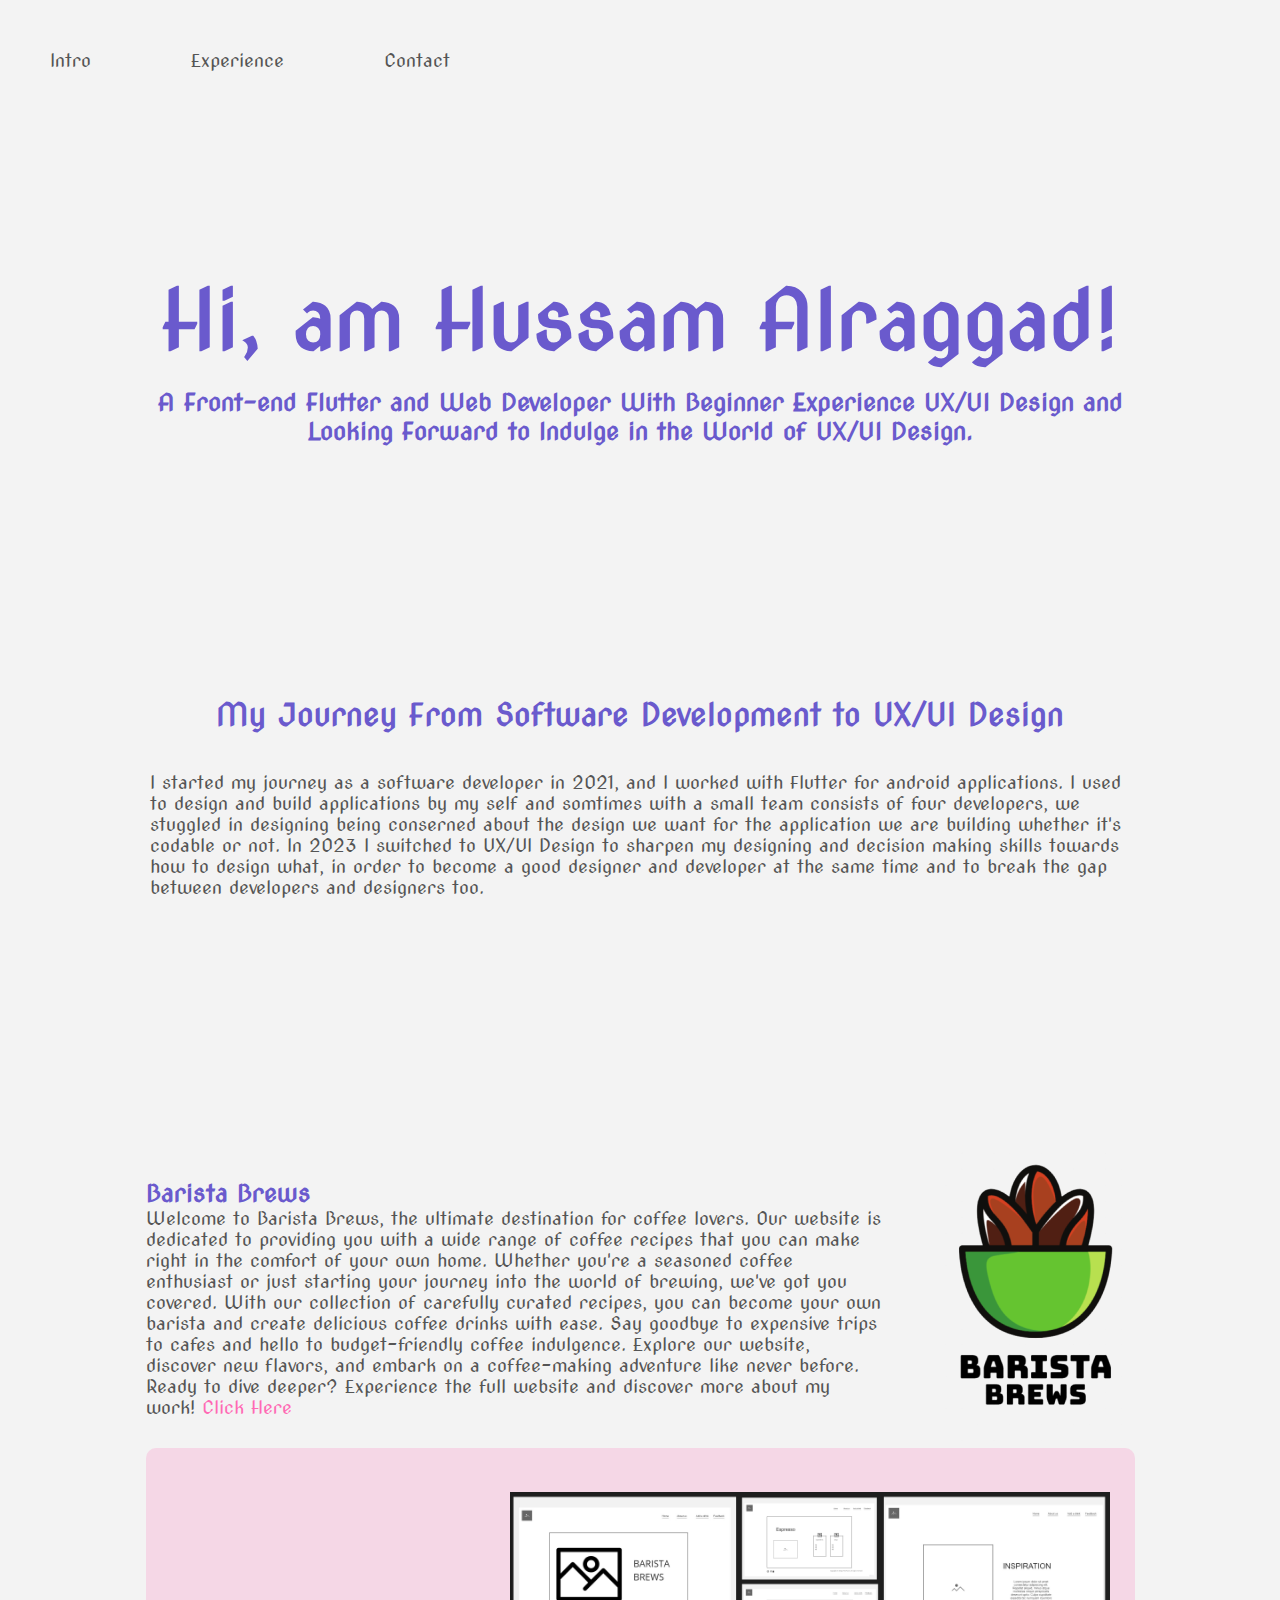
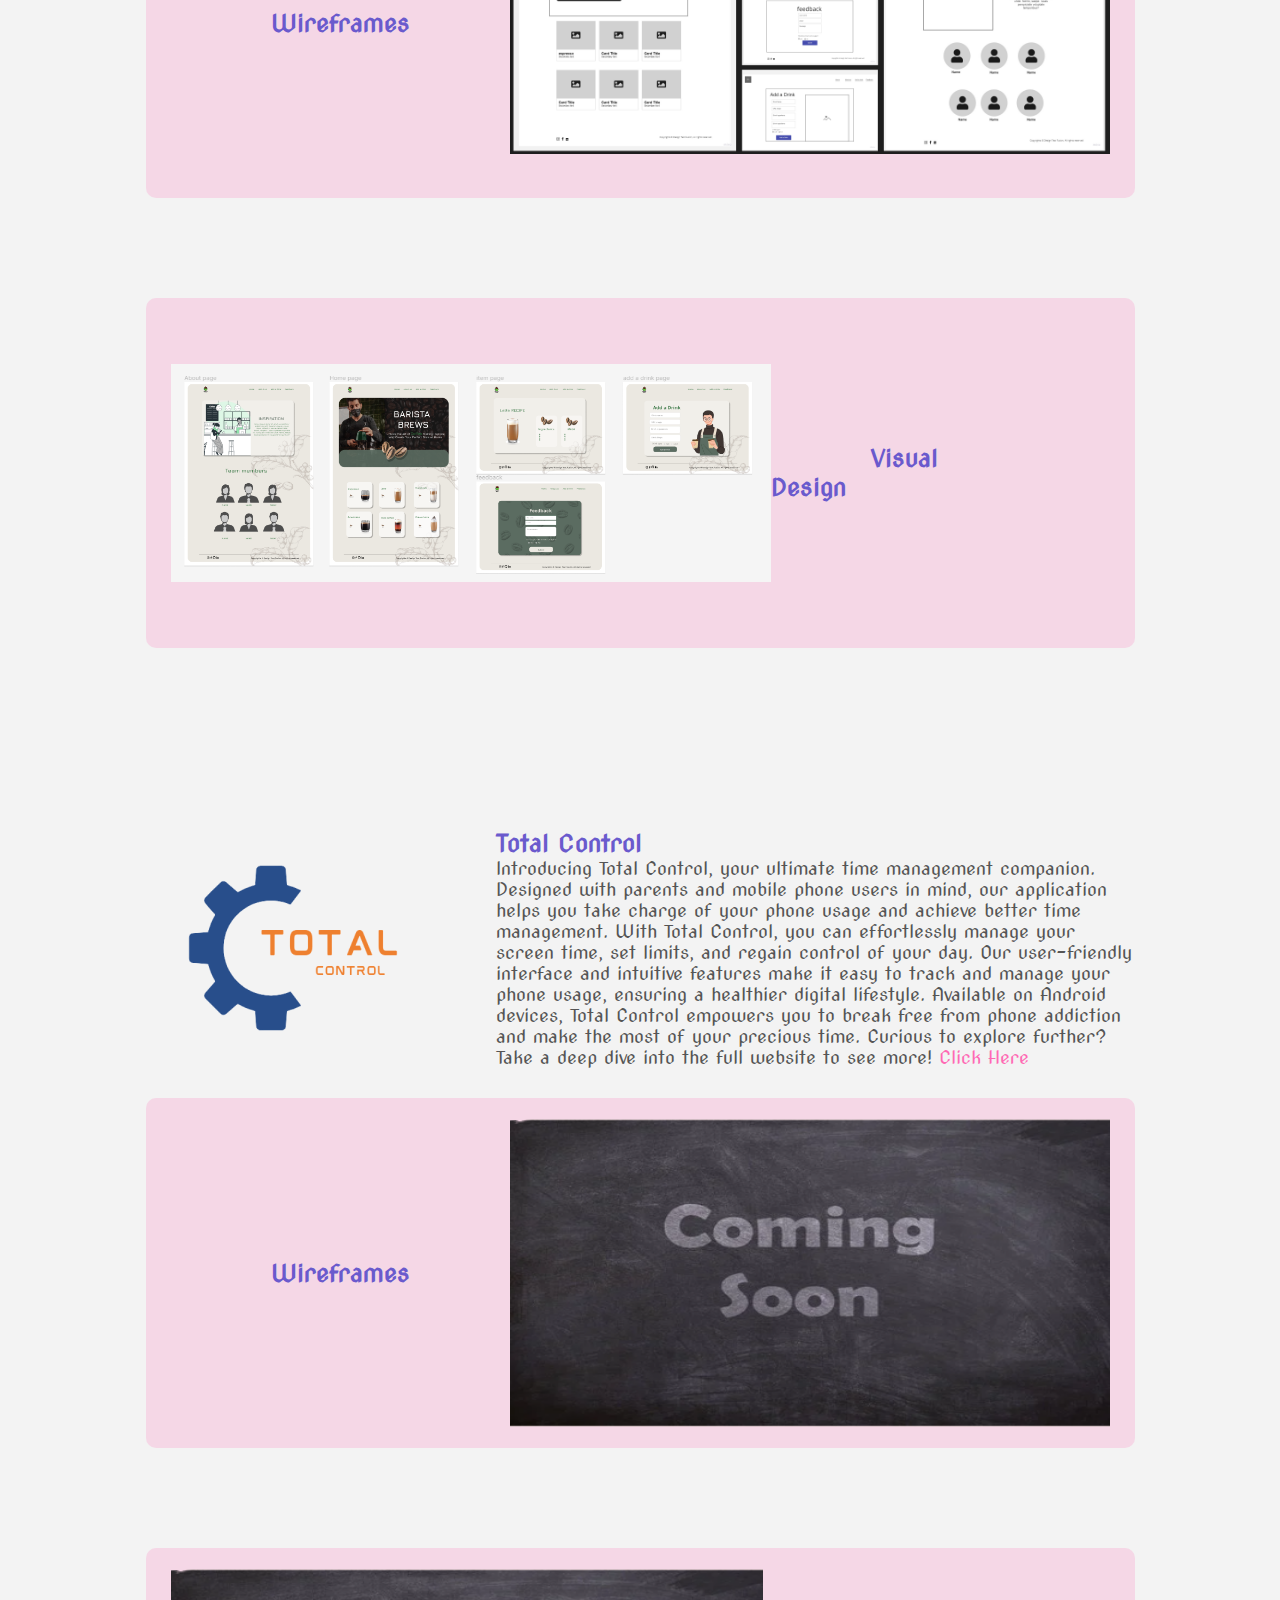
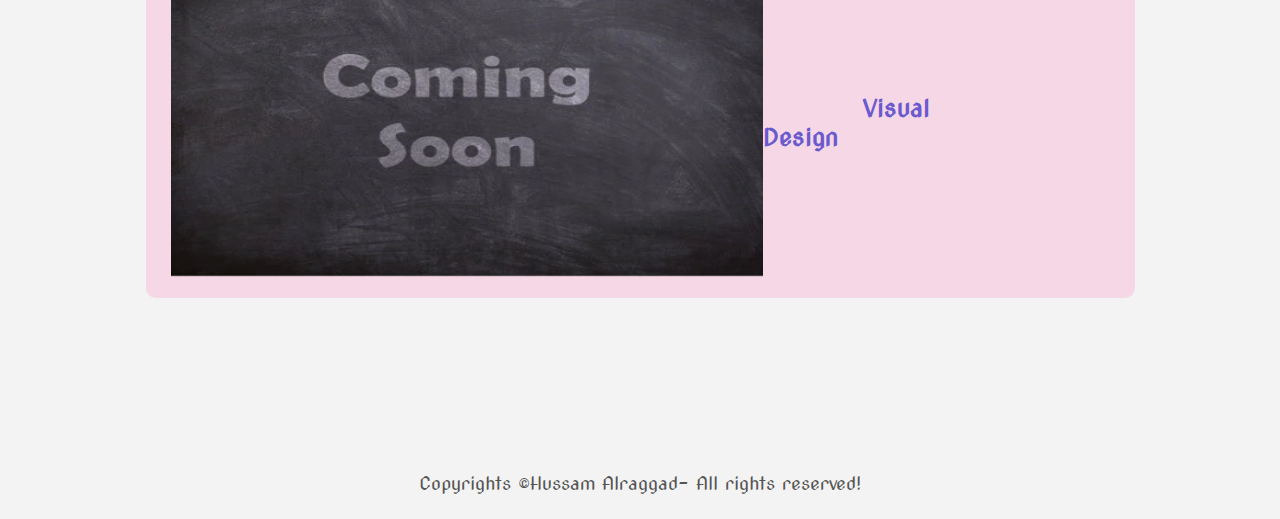
==== index.html @ 9b583d34 "feat: merged the Work and Home pages in one page 'Intro' with additional content" ====
<!DOCTYPE html>
<html lang="en">

<head>
    <meta charset="UTF-8">
    <meta name="viewport" content="width=device-width, initial-scale=1.0">
    <link rel="stylesheet" href="css/index.css">
    <link rel="preconnect" href="https://fonts.googleapis.com">
    <link rel="preconnect" href="https://fonts.gstatic.com" crossorigin>
    <link href="https://fonts.googleapis.com/css2?family=Nova+Cut&display=swap" rel="stylesheet">
    <title>Intro</title>
</head>

<body>
    <header>
        <nav>
            <li><a href="index.html">Intro</a></li>
            <li><a href="experience.html" target="_blank">Experience</a></li>
            <li><a href="contacts.html" target="_blank">Contact</a></li>
        </nav>
    </header>
    <main>
        <section class="welcome_message">
            <h1 class="home_page_header">
                Hi, am Hussam Alraggad!
            </h1>
            <h4 class="home_page_subheader">
                A Front-end Flutter and Web Developer With Beginner Experience UX/UI Design
                and Looking Forward to Indulge in the World of UX/UI Design.
            </h4>
        </section>
        <section class="journey_section">
            <h2 class="journey_title">My Journey From Software Development to UX/UI Design</h2>
            <p class="journey_body">
                I started my journey as a software developer in 2021, and I worked with Flutter for android
                applications. I used to design and build applications by my self and somtimes with a small team consists
                of four developers, we stuggled in designing being conserned about the design we want for the
                application we are building whether it's codable or not. In 2023 I switched to UX/UI Design to sharpen
                my designing and decision making skills towards how to design what, in order to become a good designer
                and developer at the same time and to break the gap between developers and designers too.
            </p>
        </section>
        <section class="my_work_section">
            <section>
                <article>
                    <section>
                        <h3 class="paragraph_header">Barista Brews</h3>
                        <p class="paragraph_body">
                            Welcome to Barista Brews, the ultimate destination for coffee lovers. Our website is
                            dedicated to providing you with a wide range of coffee recipes that you can make right in
                            the
                            comfort of
                            your own home. Whether you're a seasoned coffee enthusiast or just starting your journey
                            into
                            the
                            world
                            of brewing, we've got you covered. With our collection of carefully curated recipes, you can
                            become
                            your
                            own barista and create delicious coffee drinks with ease. Say goodbye to expensive trips to
                            cafes
                            and
                            hello to budget-friendly coffee indulgence. Explore our website, discover new flavors, and
                            embark on
                            a
                            coffee-making adventure like never before. Ready to dive deeper? Experience the full website
                            and
                            discover more about my work!
                            <a href="https://enghussam23.github.io/Barista_Brews/" target="_blank"
                                class="link_to_project">Click
                                Here</a>
                        </p>
                    </section>
                    <img src="assets/Barista_Brews_logo.png" alt="Barista Brews logo">
                </article>
                <section class="snapshots">
                    <section class="wireframes">
                        <h2>
                            <a href="https://miro.com/app/board/uXjVMCbyQ6M=/?share_link_id=119089339486"
                                target="_blank">Wireframes</a>
                        </h2>
                        <img src="assets/wirframes.png" alt="Wireframes image" width="600px">
                    </section>
                    <section class="visual_design">
                        <img src="assets/Visual_Design.png" alt="" width="600px">
                        <h2>
                            <a href="https://www.figma.com/file/gA0qbl9iCcGIiaY1XoH2mp/Untitled?type=design&node-id=0%3A1&mode=design&t=nFrJSZAL4UFeSUYZ-1"
                                target="_blank">Visual
                                Design</a>
                        </h2>
                    </section>
                </section>
            </section>
            <section>
                <article>
                    <img src="assets/Total_Control_Logo.png" alt="Total Control logo">
                    <section>
                        <h3 class="paragraph_header">Total Control</h3>
                        <p class="paragraph_body">
                            Introducing Total Control, your ultimate time management companion. Designed with parents
                            and mobile phone users in mind, our application helps you take charge of your phone usage
                            and
                            achieve
                            better time management. With Total Control, you can effortlessly manage your screen time,
                            set
                            limits,
                            and regain control of your day. Our user-friendly interface and intuitive features make it
                            easy
                            to
                            track
                            and manage your phone usage, ensuring a healthier digital lifestyle. Available on Android
                            devices,
                            Total
                            Control empowers you to break free from phone addiction and make the most of your precious
                            time.
                            Curious
                            to explore further? Take a deep dive into the full website to see more!
                            <a href="https://github.com/EngHussam23/Total-Control" target="_blank"
                                class="link_to_project">Click
                                Here</a>
                        </p>
                    </section>
                </article>
                <section class="snapshots">
                    <section class="wireframes">
                        <h2>
                            <a href="">Wireframes</a>
                        </h2>
                        <img src="assets/coming_soon.png" alt="comming soon" width="600px" height="460px">
                    </section>
                    <section class="visual_design">
                        <img src="assets/coming_soon.png" alt="comming soon" width="600px" height="460px">
                        <h2>
                            <a href="">Visual Design</a>
                        </h2>
                    </section>
                </section>
            </section>
        </section>
    </main>
    <footer>
        Copyrights &copy; <a href="https://github.com/EngHussam23" target="_blank"> Hussam Alraggad </a> - All rights
        reserved!
    </footer>
</body>

</html>
---- css/index.css ----
* {
    font-family: 'Nova Cut', cursive;
    font-size: 18px;
    color: #555555;
    margin: 0px;
    padding: 0px;
}

html {
    background-color: #F3F3F3;
}

a {
    text-decoration: none;
}

nav {
    list-style: none;
    display: flex;
    padding: 50px;
    gap: 100px;
}

a:hover {
    text-decoration: underline;
}

main {
    min-height: calc(100vh - 50px);
    padding: 150px;
    display: flex;
    flex-direction: column;
    align-items: center;
    gap: 250px;
}

.welcome_message {
    display: flex;
    flex-direction: column;
    justify-content: center;
    align-items: center;
    gap: 20px;
}

.home_page_header {
    font-size: 80px;
    margin: 0px;
    color: #6A5ACD;
    text-align: center;
}

.home_page_subheader {
    font-size: 24px;
    color: #6A5ACD;
    text-align: center;
}

.journey_section {
    display: flex;
    flex-direction: column;
    gap: 40px;
}

.journey_title {
    font-size: 30px;
    color: #6A5ACD;
    text-align: center;
}

.journey_title:hover {
    font-size: 45px;
}

.journey_body {
    text-align: start;
}

.journey_body:hover {
    font-size: 33px;
}

.my_work_section {
    display: flex;
    flex-direction: column;
    align-items: center;
    gap: 75px;
}

.my_work_section {
    display: flex;
    flex-direction: column;
    gap: 150px;
}

.my_work_section article {
    display: flex;
    align-items: center;
    justify-content: center;
    gap: 50px;
}

.paragraph_header {
    font-size: 24px;
    color: #6A5ACD;
}

.link_to_project {
    color: #FF69B4;
}

.paragraph_header:hover {
    font-size: 32px;
}

.paragraph_body:hover,
.paragraph_body a:hover {
    font-size: 24px;
}

.snapshots {
    display: flex;
    flex-direction: column;
    gap: 100px;
}

.snapshots section {
    background-color: rgba(255, 105, 180, 0.2);
    border-radius: 10px;
    padding: 25px;
    height: 300px;
}

.wireframes {
    display: flex;
    align-items: center;
    justify-content: space-between;
}

.wireframes h2 a {
    font-size: 24px;
    color: #6a5acd;
    padding: 100px;
}

.visual_design {
    display: flex;
    align-items: center;
    justify-content: space-between;
}

.visual_design h2 a {
    font-size: 24px;
    color: #6A5ACD;
    padding: 100px;
}

footer {
    padding: 25px;
    display: flex;
    justify-content: center;
}
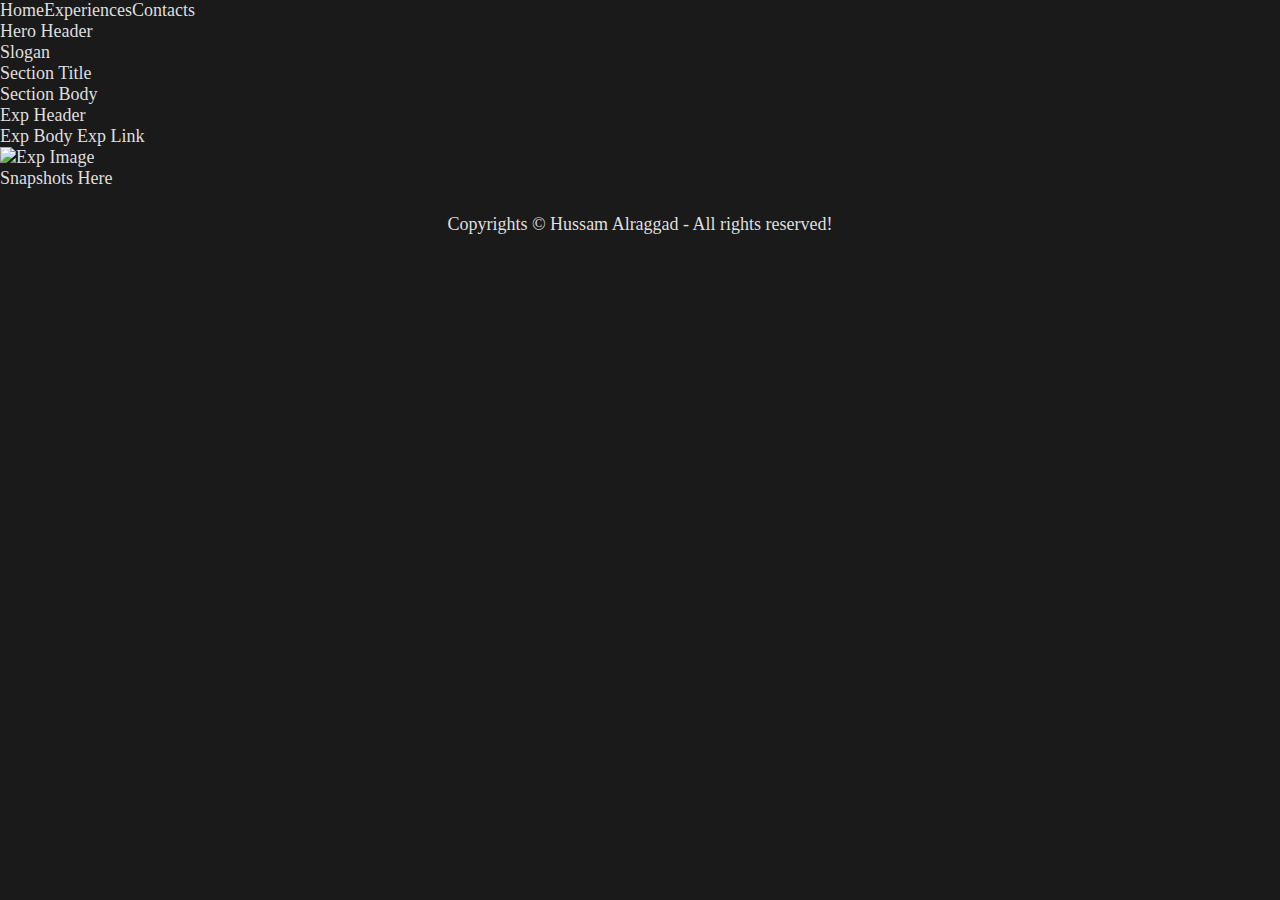
==== commit 2c074b77: "Feat: Portfolio Update 1" ====
--- a/index.html
+++ b/index.html
@@ -1,147 +1,50 @@
 <!DOCTYPE html>
 <html lang="en">
+  <head>
+    <meta charset="UTF-8" />
+    <meta name="viewport" content="width=device-width, initial-scale=1.0" />
+    <link rel="stylesheet" href="css/MainStyles.css" />
+    <link rel="stylesheet" href="css/index.css" />
+    <title>Home Page</title>
+  </head>
 
-<head>
-    <meta charset="UTF-8">
-    <meta name="viewport" content="width=device-width, initial-scale=1.0">
-    <link rel="stylesheet" href="css/index.css">
-    <link rel="preconnect" href="https://fonts.googleapis.com">
-    <link rel="preconnect" href="https://fonts.gstatic.com" crossorigin>
-    <link href="https://fonts.googleapis.com/css2?family=Nova+Cut&display=swap" rel="stylesheet">
-    <title>Intro</title>
-</head>
-
-<body>
+  <body>
     <header>
-        <nav>
-            <li><a href="index.html">Intro</a></li>
-            <li><a href="experience.html" target="_blank">Experience</a></li>
-            <li><a href="contacts.html" target="_blank">Contact</a></li>
-        </nav>
+      <nav>
+        <a href="index.html">Home</a>
+        <a href="experience.html" target="_blank">Experiences</a>
+        <a href="contacts.html" target="_blank">Contacts</a>
+      </nav>
     </header>
     <main>
-        <section class="welcome_message">
-            <h1 class="home_page_header">
-                Hi, am Hussam Alraggad!
-            </h1>
-            <h4 class="home_page_subheader">
-                A Front-end Flutter and Web Developer With Beginner Experience UX/UI Design
-                and Looking Forward to Indulge in the World of UX/UI Design.
-            </h4>
+      <section class="Hero">
+        <h1 class="HeroHeader">Hero Header</h1>
+        <h4 class="Slogan">Slogan</h4>
+      </section>
+      <section class="Section1">
+        <h2 class="Section1Title">Section Title</h2>
+        <p class="Section1Body">Section Body</p>
+      </section>
+      <section class="Section2">
+        <section>
+          <article class="ExpContainer">
+            <section class="Exp">
+              <h3 class="paragraph_header">Exp Header</h3>
+              <p class="paragraph_body">
+                Exp Body
+                <a href="" target="" class="ExpLink">Exp Link</a>
+              </p>
+            </section>
+            <img src="" alt="Exp Image" />
+          </article>
+          <section class="snapshots">Snapshots Here</section>
         </section>
-        <section class="journey_section">
-            <h2 class="journey_title">My Journey From Software Development to UX/UI Design</h2>
-            <p class="journey_body">
-                I started my journey as a software developer in 2021, and I worked with Flutter for android
-                applications. I used to design and build applications by my self and somtimes with a small team consists
-                of four developers, we stuggled in designing being conserned about the design we want for the
-                application we are building whether it's codable or not. In 2023 I switched to UX/UI Design to sharpen
-                my designing and decision making skills towards how to design what, in order to become a good designer
-                and developer at the same time and to break the gap between developers and designers too.
-            </p>
-        </section>
-        <section class="my_work_section">
-            <section>
-                <article>
-                    <section>
-                        <h3 class="paragraph_header">Barista Brews</h3>
-                        <p class="paragraph_body">
-                            Welcome to Barista Brews, the ultimate destination for coffee lovers. Our website is
-                            dedicated to providing you with a wide range of coffee recipes that you can make right in
-                            the
-                            comfort of
-                            your own home. Whether you're a seasoned coffee enthusiast or just starting your journey
-                            into
-                            the
-                            world
-                            of brewing, we've got you covered. With our collection of carefully curated recipes, you can
-                            become
-                            your
-                            own barista and create delicious coffee drinks with ease. Say goodbye to expensive trips to
-                            cafes
-                            and
-                            hello to budget-friendly coffee indulgence. Explore our website, discover new flavors, and
-                            embark on
-                            a
-                            coffee-making adventure like never before. Ready to dive deeper? Experience the full website
-                            and
-                            discover more about my work!
-                            <a href="https://enghussam23.github.io/Barista_Brews/" target="_blank"
-                                class="link_to_project">Click
-                                Here</a>
-                        </p>
-                    </section>
-                    <img src="assets/Barista_Brews_logo.png" alt="Barista Brews logo">
-                </article>
-                <section class="snapshots">
-                    <section class="wireframes">
-                        <h2>
-                            <a href="https://miro.com/app/board/uXjVMCbyQ6M=/?share_link_id=119089339486"
-                                target="_blank">Wireframes</a>
-                        </h2>
-                        <img src="assets/wirframes.png" alt="Wireframes image" width="600px">
-                    </section>
-                    <section class="visual_design">
-                        <img src="assets/Visual_Design.png" alt="" width="600px">
-                        <h2>
-                            <a href="https://www.figma.com/file/gA0qbl9iCcGIiaY1XoH2mp/Untitled?type=design&node-id=0%3A1&mode=design&t=nFrJSZAL4UFeSUYZ-1"
-                                target="_blank">Visual
-                                Design</a>
-                        </h2>
-                    </section>
-                </section>
-            </section>
-            <section>
-                <article>
-                    <img src="assets/Total_Control_Logo.png" alt="Total Control logo">
-                    <section>
-                        <h3 class="paragraph_header">Total Control</h3>
-                        <p class="paragraph_body">
-                            Introducing Total Control, your ultimate time management companion. Designed with parents
-                            and mobile phone users in mind, our application helps you take charge of your phone usage
-                            and
-                            achieve
-                            better time management. With Total Control, you can effortlessly manage your screen time,
-                            set
-                            limits,
-                            and regain control of your day. Our user-friendly interface and intuitive features make it
-                            easy
-                            to
-                            track
-                            and manage your phone usage, ensuring a healthier digital lifestyle. Available on Android
-                            devices,
-                            Total
-                            Control empowers you to break free from phone addiction and make the most of your precious
-                            time.
-                            Curious
-                            to explore further? Take a deep dive into the full website to see more!
-                            <a href="https://github.com/EngHussam23/Total-Control" target="_blank"
-                                class="link_to_project">Click
-                                Here</a>
-                        </p>
-                    </section>
-                </article>
-                <section class="snapshots">
-                    <section class="wireframes">
-                        <h2>
-                            <a href="">Wireframes</a>
-                        </h2>
-                        <img src="assets/coming_soon.png" alt="comming soon" width="600px" height="460px">
-                    </section>
-                    <section class="visual_design">
-                        <img src="assets/coming_soon.png" alt="comming soon" width="600px" height="460px">
-                        <h2>
-                            <a href="">Visual Design</a>
-                        </h2>
-                    </section>
-                </section>
-            </section>
-        </section>
+      </section>
     </main>
     <footer>
-        Copyrights &copy; <a href="https://github.com/EngHussam23" target="_blank"> Hussam Alraggad </a> - All rights
-        reserved!
+      <a href="https://www.linkedin.com/in/hussam-al-raggad" target="_blank">
+        Copyrights &copy; Hussam Alraggad - All rights reserved!
+      </a>
     </footer>
-</body>
-
-</html>+  </body>
+</html>
--- a/css/MainStyles.css
+++ b/css/MainStyles.css
@@ -0,0 +1,38 @@
+* {
+  font-family: "Poppins", cursive;
+  font-size: 18px;
+  color: #dfdfdf;
+  margin: 0px;
+  padding: 0px;
+  font-weight: 400;
+}
+
+html {
+  background-color: #1a1a1a;
+}
+
+body {
+  display: flex;
+  flex-direction: column;
+}
+
+nav {
+display: flex;
+
+}
+
+a {
+  text-decoration: none;
+}
+
+a:hover {
+}
+
+a:active {
+}
+
+footer {
+  padding: 25px;
+  display: flex;
+  justify-content: center;
+}
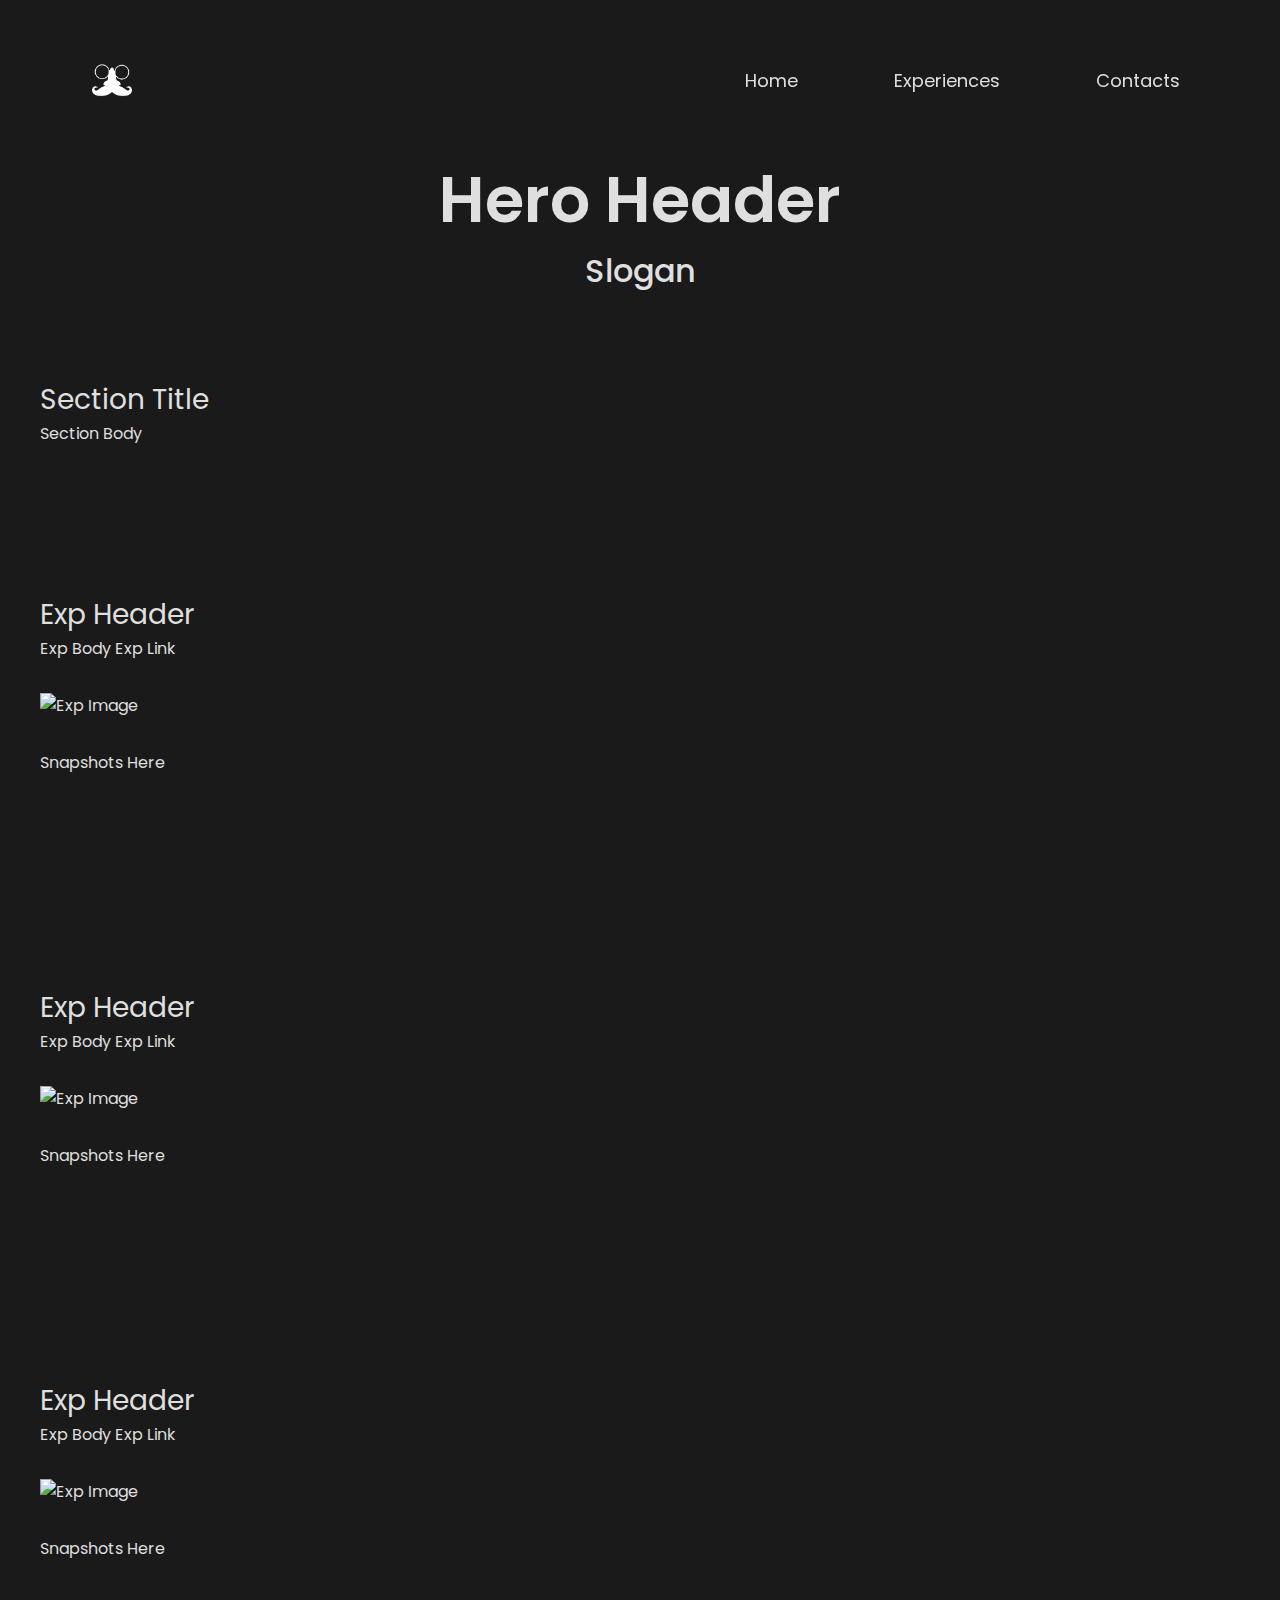
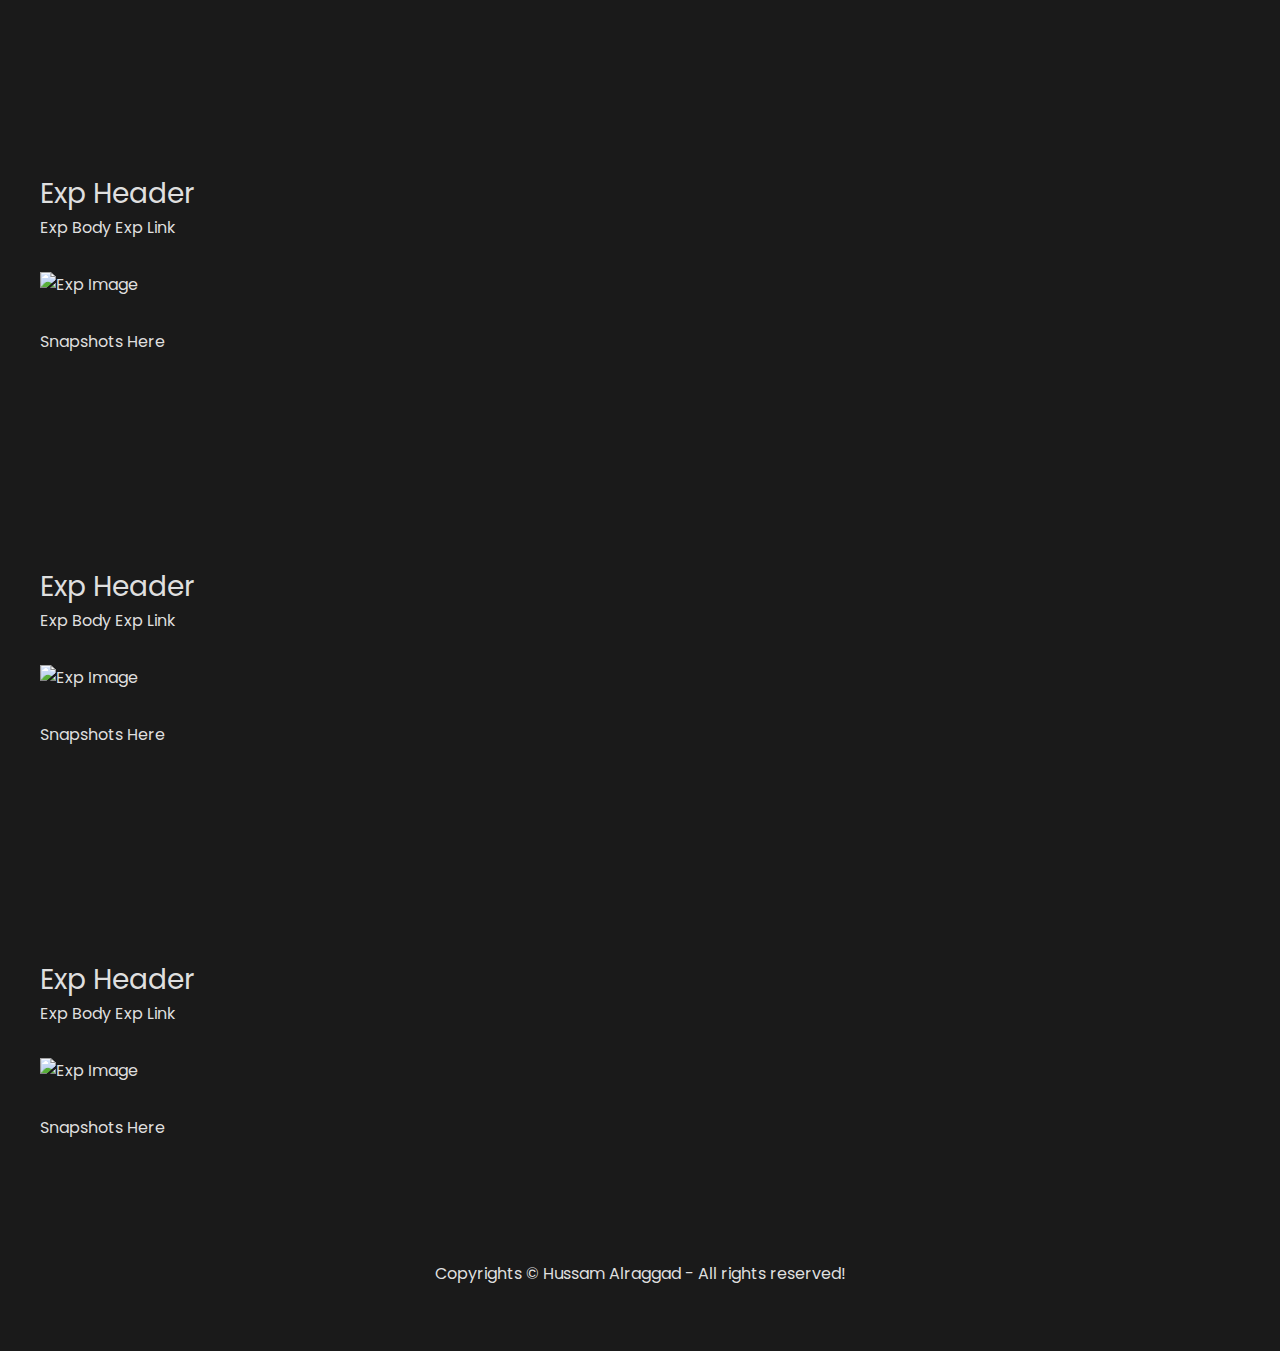
==== commit 85b8c2a6: "Edit: update 2" ====
--- a/index.html
+++ b/index.html
@@ -9,23 +9,99 @@
   </head>
 
   <body>
-    <header>
-      <nav>
-        <a href="index.html">Home</a>
-        <a href="experience.html" target="_blank">Experiences</a>
-        <a href="contacts.html" target="_blank">Contacts</a>
-      </nav>
-    </header>
+    <nav>
+      <img src="assets\PersonalLogoSolidWhite-Transparent.png" alt="Logo" />
+      <section>
+        <a href="">Home</a>
+        <a href="">Experiences</a>
+        <a href="">Contacts</a>
+      </section>
+    </nav>
     <main>
       <section class="Hero">
         <h1 class="HeroHeader">Hero Header</h1>
-        <h4 class="Slogan">Slogan</h4>
+        <h2 class="Slogan">Slogan</h2>
       </section>
-      <section class="Section1">
-        <h2 class="Section1Title">Section Title</h2>
+      <section class="Section">
+        <h3 class="Section1Title">Section Title</h3>
         <p class="Section1Body">Section Body</p>
       </section>
-      <section class="Section2">
+      <section class="Section">
+        <section>
+          <article class="ExpContainer">
+            <section class="Exp">
+              <h3 class="paragraph_header">Exp Header</h3>
+              <p class="paragraph_body">
+                Exp Body
+                <a href="" target="" class="ExpLink">Exp Link</a>
+              </p>
+            </section>
+            <img src="" alt="Exp Image" />
+          </article>
+          <section class="snapshots">Snapshots Here</section>
+        </section>
+      </section>
+      <section class="Section">
+        <section>
+          <article class="ExpContainer">
+            <section class="Exp">
+              <h3 class="paragraph_header">Exp Header</h3>
+              <p class="paragraph_body">
+                Exp Body
+                <a href="" target="" class="ExpLink">Exp Link</a>
+              </p>
+            </section>
+            <img src="" alt="Exp Image" />
+          </article>
+          <section class="snapshots">Snapshots Here</section>
+        </section>
+      </section>
+      <section class="Section">
+        <section>
+          <article class="ExpContainer">
+            <section class="Exp">
+              <h3 class="paragraph_header">Exp Header</h3>
+              <p class="paragraph_body">
+                Exp Body
+                <a href="" target="" class="ExpLink">Exp Link</a>
+              </p>
+            </section>
+            <img src="" alt="Exp Image" />
+          </article>
+          <section class="snapshots">Snapshots Here</section>
+        </section>
+      </section>
+      <section class="Section">
+        <section>
+          <article class="ExpContainer">
+            <section class="Exp">
+              <h3 class="paragraph_header">Exp Header</h3>
+              <p class="paragraph_body">
+                Exp Body
+                <a href="" target="" class="ExpLink">Exp Link</a>
+              </p>
+            </section>
+            <img src="" alt="Exp Image" />
+          </article>
+          <section class="snapshots">Snapshots Here</section>
+        </section>
+      </section>
+      <section class="Section">
+        <section>
+          <article class="ExpContainer">
+            <section class="Exp">
+              <h3 class="paragraph_header">Exp Header</h3>
+              <p class="paragraph_body">
+                Exp Body
+                <a href="" target="" class="ExpLink">Exp Link</a>
+              </p>
+            </section>
+            <img src="" alt="Exp Image" />
+          </article>
+          <section class="snapshots">Snapshots Here</section>
+        </section>
+      </section>
+      <section class="Section">
         <section>
           <article class="ExpContainer">
             <section class="Exp">
--- a/css/MainStyles.css
+++ b/css/MainStyles.css
@@ -1,6 +1,8 @@
+@import url("https://fonts.googleapis.com/css2?family=Poppins:ital,wght@0,100;0,200;0,300;0,400;0,500;0,600;0,700;0,800;0,900;1,100;1,200;1,300;1,400;1,500;1,600;1,700;1,800;1,900&display=swap");
+
 * {
-  font-family: "Poppins", cursive;
-  font-size: 18px;
+  font-family: "Poppins";
+  font-size: 16px;
   color: #dfdfdf;
   margin: 0px;
   padding: 0px;
@@ -9,26 +11,63 @@
 
 html {
   background-color: #1a1a1a;
+  height: 100vh;
 }
 
 body {
   display: flex;
   flex-direction: column;
+  padding: 40px;
 }
 
 nav {
-display: flex;
+  display: flex;
+  justify-content: space-between;
+  align-items: center;
+  gap: 120px;
+  padding: 20px 52px;
+  border-radius: 16px;
+  background-color: rgba(255, 255, 255, 0.0001);
+  -webkit-backdrop-filter: blur(10px);
+  backdrop-filter: blur(10px);
+  position: fixed;
+  left: 40px;
+  right: 40px;
+  img {
+    width: 40px;
+  }
+  section {
+    display: flex;
+    gap: 80px;
+    align-items: center;
+    a {
+      padding: 4px 8px;
+      border-radius: 16px;
+      font-size: 18px;
+    }
+    a:hover {
+      background-color: #ffffff1a;
+      color: #dfdfdf;
+    }
+    a:active {
+      background-color: #dfdfdf;
+      color: #1a1a1a;
+    }
+  }
+}
 
+main {
+  display: flex;
+  flex-direction: column;
+  gap: 20px;
+  margin-top: 80px;
+  section {
+    padding: 32px 0;
+  }
 }
 
 a {
   text-decoration: none;
-}
-
-a:hover {
-}
-
-a:active {
 }
 
 footer {
--- a/css/index.css
+++ b/css/index.css
@@ -0,0 +1,21 @@
+.Hero {
+  display: flex;
+  flex-direction: column;
+  align-items: center;
+  h1 {
+    font-size: 64px;
+    font-weight: 600;
+  }
+  h2 {
+    font-size: 32px;
+    font-weight: 500;
+  }
+}
+
+h3 {
+  font-size: 28px;
+}
+
+.Section {
+  /*Update the section styling and padding....*/
+}
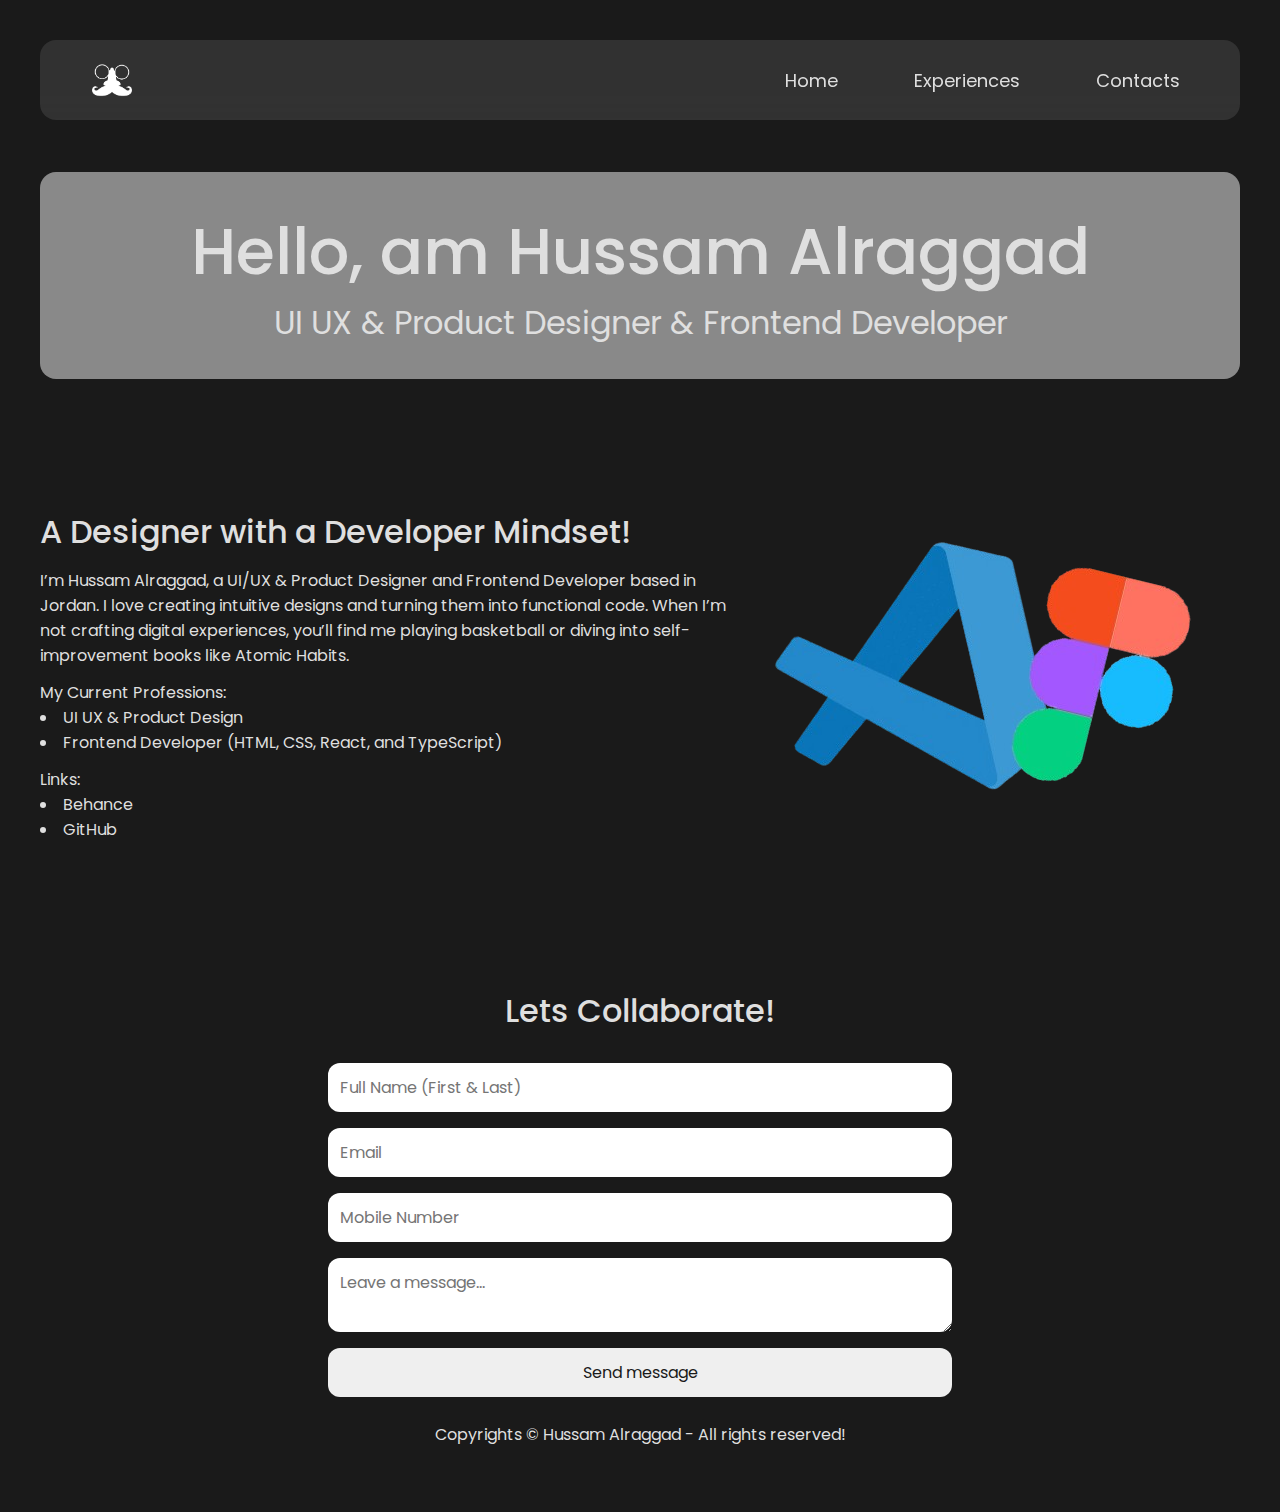
==== commit 6fca10eb: "Edit: update 3" ====
--- a/index.html
+++ b/index.html
@@ -5,6 +5,8 @@
     <meta name="viewport" content="width=device-width, initial-scale=1.0" />
     <link rel="stylesheet" href="css/MainStyles.css" />
     <link rel="stylesheet" href="css/index.css" />
+    <script src="contactForm.js"></script>
+
     <title>Home Page</title>
   </head>
 
@@ -19,102 +21,71 @@
     </nav>
     <main>
       <section class="Hero">
-        <h1 class="HeroHeader">Hero Header</h1>
-        <h2 class="Slogan">Slogan</h2>
+        <!-- <img
+          src="assets\Personal_image_transparent.png"
+          alt="Person"
+          class="Person"
+        /> -->
+        <div class="HeroBody">
+          <h1 class="HeroHeader">Hello, am Hussam Alraggad</h1>
+          <h2 class="Slogan">UI UX & Product Designer & Frontend Developer</h2>
+        </div>
       </section>
-      <section class="Section">
-        <h3 class="Section1Title">Section Title</h3>
-        <p class="Section1Body">Section Body</p>
+      <section class="Section About">
+        <div class="AboutBodyText">
+          <h3>A Designer with a Developer Mindset!</h3>
+          <p>
+            I’m Hussam Alraggad, a UI/UX & Product Designer and Frontend
+            Developer based in Jordan. I love creating intuitive designs and
+            turning them into functional code. When I’m not crafting digital
+            experiences, you’ll find me playing basketball or diving into
+            self-improvement books like Atomic Habits.
+            <br />
+            <div>
+              My Current Professions:
+              <ul>
+                <li>
+                  UI UX & Product Design
+                </li>
+                <li>
+                  Frontend Developer (HTML, CSS, React, and TypeScript)
+                </li>
+              </ul>
+            </div>
+            <div>
+              Links:
+              <ul>
+                <li>
+                  <a href="https://www.behance.net/HussamAlraggad" target="_blank">Behance</a>
+                </li>
+                <li>
+                  <a href="https://github.com/EngHussam23" target="_blank">GitHub</a>
+                </li>
+              </ul>
+            </div>
+          </p>
+        </div>
+        <img src="/assets/Figma&VsCode.png" alt="About" class="AboutImg" />
       </section>
-      <section class="Section">
-        <section>
-          <article class="ExpContainer">
-            <section class="Exp">
-              <h3 class="paragraph_header">Exp Header</h3>
-              <p class="paragraph_body">
-                Exp Body
-                <a href="" target="" class="ExpLink">Exp Link</a>
-              </p>
-            </section>
-            <img src="" alt="Exp Image" />
-          </article>
-          <section class="snapshots">Snapshots Here</section>
-        </section>
-      </section>
-      <section class="Section">
-        <section>
-          <article class="ExpContainer">
-            <section class="Exp">
-              <h3 class="paragraph_header">Exp Header</h3>
-              <p class="paragraph_body">
-                Exp Body
-                <a href="" target="" class="ExpLink">Exp Link</a>
-              </p>
-            </section>
-            <img src="" alt="Exp Image" />
-          </article>
-          <section class="snapshots">Snapshots Here</section>
-        </section>
-      </section>
-      <section class="Section">
-        <section>
-          <article class="ExpContainer">
-            <section class="Exp">
-              <h3 class="paragraph_header">Exp Header</h3>
-              <p class="paragraph_body">
-                Exp Body
-                <a href="" target="" class="ExpLink">Exp Link</a>
-              </p>
-            </section>
-            <img src="" alt="Exp Image" />
-          </article>
-          <section class="snapshots">Snapshots Here</section>
-        </section>
-      </section>
-      <section class="Section">
-        <section>
-          <article class="ExpContainer">
-            <section class="Exp">
-              <h3 class="paragraph_header">Exp Header</h3>
-              <p class="paragraph_body">
-                Exp Body
-                <a href="" target="" class="ExpLink">Exp Link</a>
-              </p>
-            </section>
-            <img src="" alt="Exp Image" />
-          </article>
-          <section class="snapshots">Snapshots Here</section>
-        </section>
-      </section>
-      <section class="Section">
-        <section>
-          <article class="ExpContainer">
-            <section class="Exp">
-              <h3 class="paragraph_header">Exp Header</h3>
-              <p class="paragraph_body">
-                Exp Body
-                <a href="" target="" class="ExpLink">Exp Link</a>
-              </p>
-            </section>
-            <img src="" alt="Exp Image" />
-          </article>
-          <section class="snapshots">Snapshots Here</section>
-        </section>
-      </section>
-      <section class="Section">
-        <section>
-          <article class="ExpContainer">
-            <section class="Exp">
-              <h3 class="paragraph_header">Exp Header</h3>
-              <p class="paragraph_body">
-                Exp Body
-                <a href="" target="" class="ExpLink">Exp Link</a>
-              </p>
-            </section>
-            <img src="" alt="Exp Image" />
-          </article>
-          <section class="snapshots">Snapshots Here</section>
-        </section>
+      <section class="Section Contacts">
+        <div class="ContactsTitle">Lets Collaborate!</div>
+        <form id="contactForm" class="ContactsForm">
+          <input
+            type="text"
+            title="FulName"
+            placeholder="Full Name (First & Last)"
+            required
+          />
+          <input type="email" title="email" placeholder="Email" required/>
+          <input
+            type="number"
+            itle="MobileNumber"
+            placeholder="Mobile Number"
+            required
+          />
+          <textarea name="Msg" title="Msg" placeholder="Leave a message..." id="" required></textarea>
+          <button title="submit" type="button" id="responseMessage" >Send message</button>
+        </form>
       </section>
     </main>
     <footer>
--- a/css/MainStyles.css
+++ b/css/MainStyles.css
@@ -1,4 +1,8 @@
 @import url("https://fonts.googleapis.com/css2?family=Poppins:ital,wght@0,100;0,200;0,300;0,400;0,500;0,600;0,700;0,800;0,900;1,100;1,200;1,300;1,400;1,500;1,600;1,700;1,800;1,900&display=swap");
+
+::-webkit-scrollbar {
+  display: none;
+}
 
 * {
   font-family: "Poppins";
@@ -24,10 +28,10 @@
   display: flex;
   justify-content: space-between;
   align-items: center;
-  gap: 120px;
+  gap: 60px;
   padding: 20px 52px;
   border-radius: 16px;
-  background-color: rgba(255, 255, 255, 0.0001);
+  background-color: #ffffff1a;
   -webkit-backdrop-filter: blur(10px);
   backdrop-filter: blur(10px);
   position: fixed;
@@ -38,7 +42,7 @@
   }
   section {
     display: flex;
-    gap: 80px;
+    gap: 60px;
     align-items: center;
     a {
       padding: 4px 8px;
@@ -46,11 +50,11 @@
       font-size: 18px;
     }
     a:hover {
-      background-color: #ffffff1a;
+      background-color: #1a73e81a;
       color: #dfdfdf;
     }
     a:active {
-      background-color: #dfdfdf;
+      background-color: #1a73e8;
       color: #1a1a1a;
     }
   }
@@ -59,8 +63,8 @@
 main {
   display: flex;
   flex-direction: column;
-  gap: 20px;
-  margin-top: 80px;
+  gap: 52px;
+  margin-top: 132px;
   section {
     padding: 32px 0;
   }
@@ -70,6 +74,10 @@
   text-decoration: none;
 }
 
+a:hover {
+  color: #4fc3f7;
+}
+
 footer {
   padding: 25px;
   display: flex;
--- a/css/index.css
+++ b/css/index.css
@@ -1,14 +1,34 @@
+@keyframes LightShineAnimation {
+}
+
 .Hero {
   display: flex;
   flex-direction: column;
   align-items: center;
+  gap: 52px;
+  background: linear-gradient(
+      0deg,
+      rgba(26, 26, 26, 0.4) 0%,
+      rgba(26, 26, 26, 0.4) 100%
+    ),
+    url("/assets/Lake.jpg") lightgray 50% / cover no-repeat;
+  border-radius: 16px;
+  .HeroBody {
+    display: flex;
+    flex-direction: column;
+    align-items: center;
+    text-align: center;
+  }
+  .Person {
+    width: 300px;
+  }
   h1 {
     font-size: 64px;
-    font-weight: 600;
+    font-weight: 500;
   }
   h2 {
     font-size: 32px;
-    font-weight: 500;
+    font-weight: 400;
   }
 }
 
@@ -17,5 +37,106 @@
 }
 
 .Section {
-  /*Update the section styling and padding....*/
+  padding: 0;
+  display: flex;
+  flex-direction: column;
+  gap: 12px;
 }
+
+.About {
+  display: flex;
+  flex-direction: row;
+  align-items: center;
+  img {
+    width: 500px;
+    border-radius: 16px;
+  }
+}
+
+.AboutBodyText {
+  display: flex;
+  flex-direction: column;
+  gap: 12px;
+  list-style: inside;
+  h3 {
+    font-size: 32px;
+    font-weight: 500;
+  }
+}
+
+.ExperiencesTitle {
+  font-size: 32px;
+  font-weight: 500;
+}
+
+.Contacts {
+  position: relative;
+  display: flex;
+  flex-direction: column;
+  align-items: center;
+  gap: 40px;
+}
+
+.ContactsForm {
+  display: flex;
+  flex-direction: column;
+  align-items: center;
+  width: fit-content;
+  gap: 16px;
+  margin-top: 80px;
+  input,
+  textarea,
+  button {
+    color: #1a1a1a;
+    width: 600px;
+    min-width: 200px;
+    padding: 12px;
+    border-radius: 12px;
+    overflow: hidden;
+    box-shadow: none;
+    border: none;
+    margin: 0;
+    cursor: auto;
+  }
+}
+
+.ContactsForm button {
+  width: 100%;
+  color: #1a1a1a;
+  cursor: pointer;
+}
+
+.ContactsForm button:hover {
+  background-color: rgba(26, 115, 232, 0.75);
+  color: #dfdfdf;
+}
+
+.ContactsForm button:active {
+  background-color: #1a73e8;
+  color: #1a1a1a;
+}
+
+@keyframes TextRotatationAnimation {
+  0% {
+    transform: rotate(-3deg);
+    color: #1a73e8;
+  }
+  50% {
+    color: #fdfdfd;
+    box-shadow: 0 0 12px #fdfdfd;
+  }
+  100% {
+    transform: rotate(3deg);
+    color: #4fc3f7;
+  }
+}
+
+.Contacts div {
+  position: absolute;
+  top: 0;
+  font-size: 32px;
+  font-weight: 500;
+  padding: 4px 12px;
+  border-radius: 16px;
+  animation: TextRotatationAnimation 2s infinite alternate;
+}
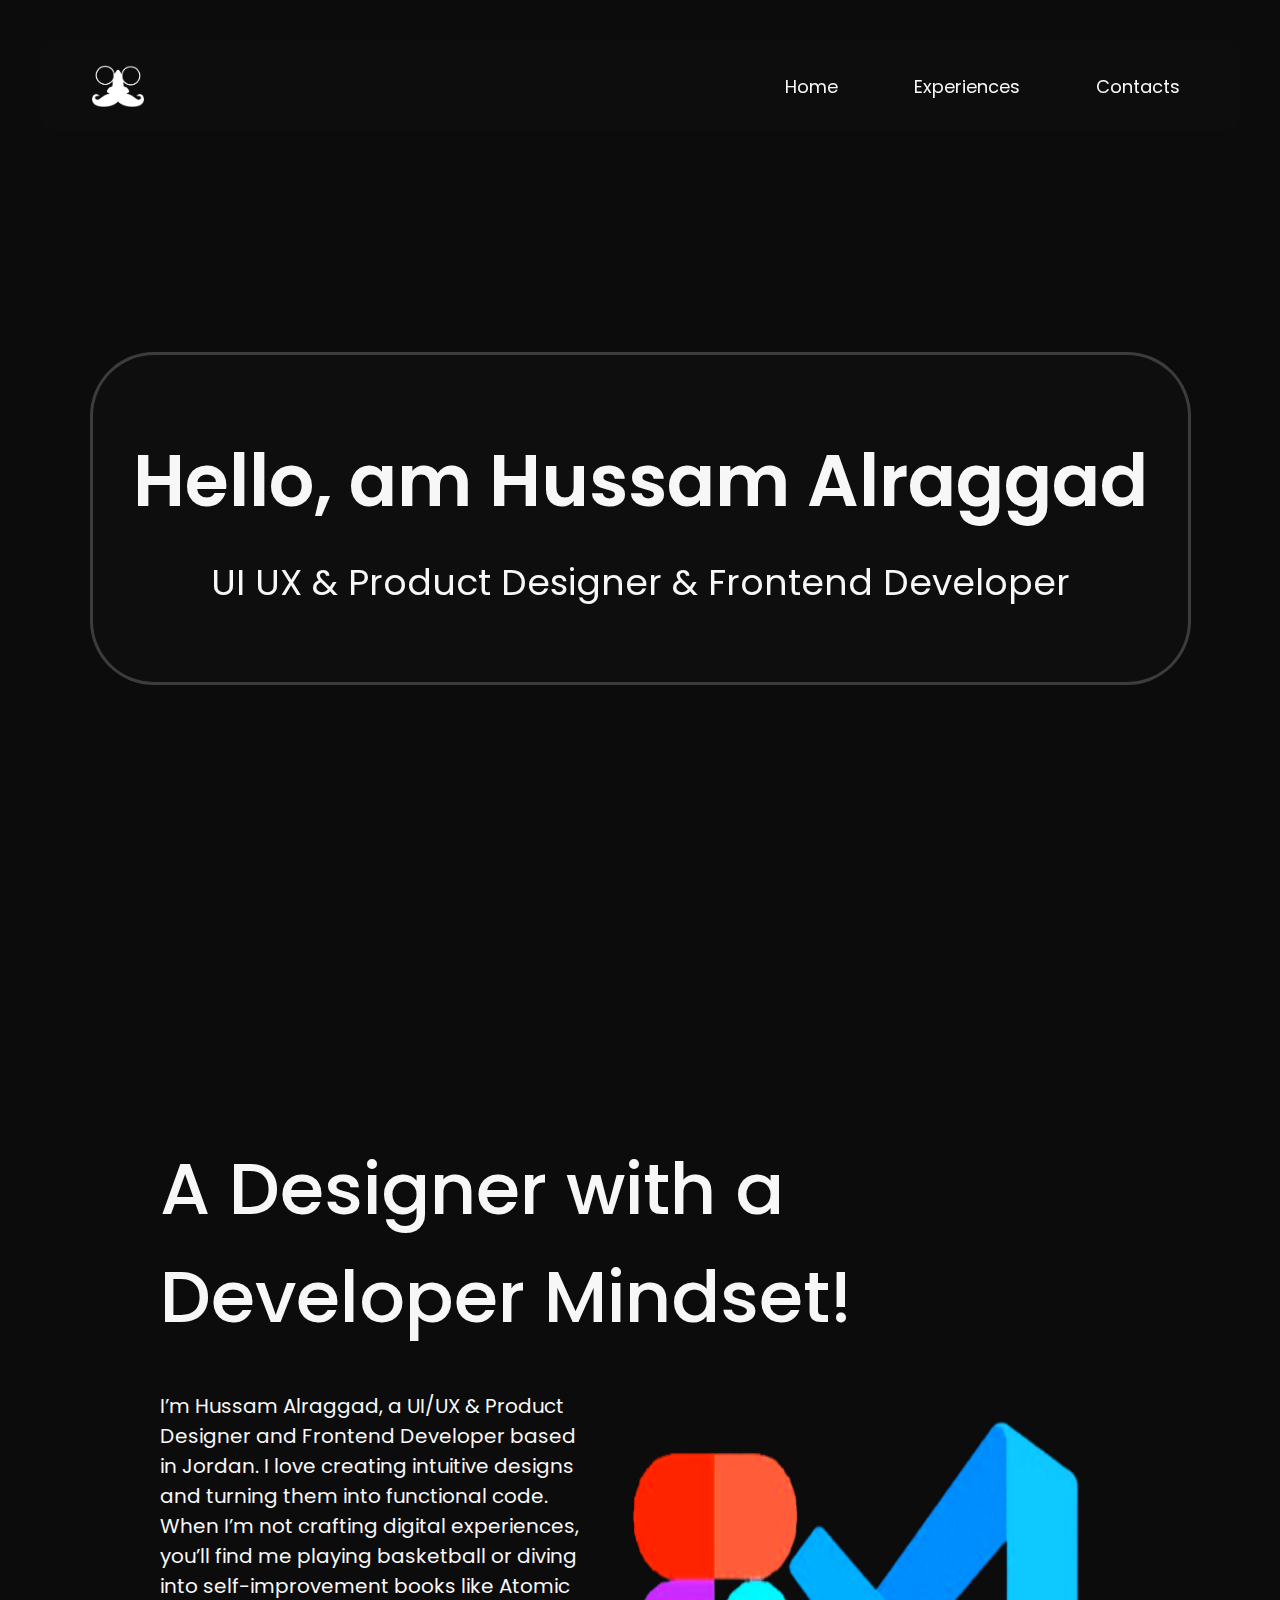
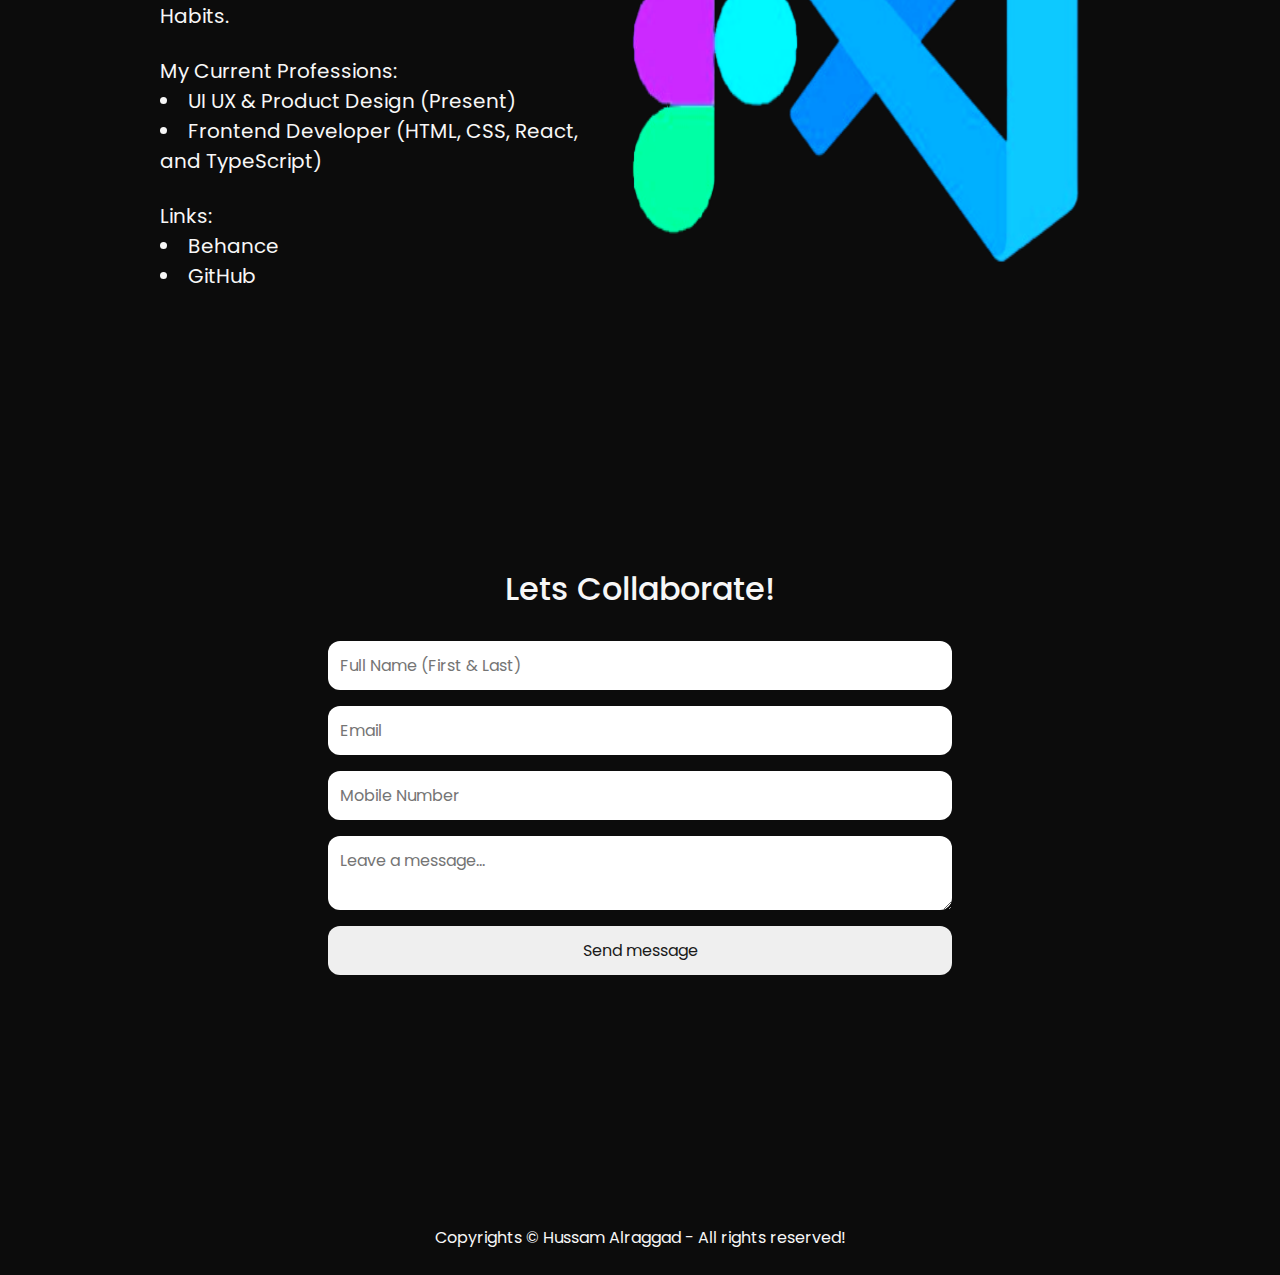
==== commit dcc54045: "Edit: Styles update" ====
--- a/index.html
+++ b/index.html
@@ -26,46 +26,52 @@
           alt="Person"
           class="Person"
         /> -->
-        <div class="HeroBody">
+        <div class="HeroBody double-stroke-border">
           <h1 class="HeroHeader">Hello, am Hussam Alraggad</h1>
           <h2 class="Slogan">UI UX & Product Designer & Frontend Developer</h2>
         </div>
+        
       </section>
       <section class="Section About">
-        <div class="AboutBodyText">
-          <h3>A Designer with a Developer Mindset!</h3>
-          <p>
-            I’m Hussam Alraggad, a UI/UX & Product Designer and Frontend
-            Developer based in Jordan. I love creating intuitive designs and
-            turning them into functional code. When I’m not crafting digital
-            experiences, you’ll find me playing basketball or diving into
-            self-improvement books like Atomic Habits.
+        <h3>A Designer with a Developer Mindset!</h3>
+        <div class="AboutBody">
+          <div class="AboutBodyText">
+            <p>
+              I’m Hussam Alraggad, a UI/UX & Product Designer and Frontend
+              Developer based in Jordan. I love creating intuitive designs and
+              turning them into functional code. When I’m not crafting digital
+              experiences, you’ll find me playing basketball or diving into
+              self-improvement books like Atomic Habits.
+            </p>
             <br />
-            <div>
+            <p>
               My Current Professions:
               <ul>
-                <li>
-                  UI UX & Product Design
-                </li>
-                <li>
-                  Frontend Developer (HTML, CSS, React, and TypeScript)
-                </li>
+                <li>UI UX & Product Design (Present)</li>
+                <li>Frontend Developer (HTML, CSS, React, and TypeScript)</li>
               </ul>
-            </div>
-            <div>
+            </p>
+            <br />
+            <p>
               Links:
               <ul>
                 <li>
-                  <a href="https://www.behance.net/HussamAlraggad" target="_blank">Behance</a>
+                  <a
+                  href="https://www.behance.net/HussamAlraggad"
+                  target="_blank"
+                  >Behance</a
+                  >
                 </li>
                 <li>
-                  <a href="https://github.com/EngHussam23" target="_blank">GitHub</a>
+                  <a href="https://github.com/EngHussam23" target="_blank"
+                  >GitHub</a
+                  >
                 </li>
               </ul>
-            </div>
-          </p>
+            </p>
+          </div>
+          <img src="/assets/Figma&VsCode2.png" alt="About" class="AboutImg" />
         </div>
-        <img src="/assets/Figma&VsCode.png" alt="About" class="AboutImg" />
       </section>
       <section class="Section Contacts">
         <div class="ContactsTitle">Lets Collaborate!</div>
@@ -76,15 +82,23 @@
             placeholder="Full Name (First & Last)"
             required
           />
-          <input type="email" title="email" placeholder="Email" required/>
+          <input type="email" title="email" placeholder="Email" required />
           <input
             type="number"
             itle="MobileNumber"
             placeholder="Mobile Number"
             required
           />
-          <textarea name="Msg" title="Msg" placeholder="Leave a message..." id="" required></textarea>
-          <button title="submit" type="button" id="responseMessage" >Send message</button>
+          <textarea
+            name="Msg"
+            title="Msg"
+            placeholder="Leave a message..."
+            id=""
+            required
+          ></textarea>
+          <button title="submit" type="button" id="responseMessage">
+            Send message
+          </button>
         </form>
       </section>
     </main>
--- a/css/MainStyles.css
+++ b/css/MainStyles.css
@@ -7,21 +7,22 @@
 * {
   font-family: "Poppins";
   font-size: 16px;
-  color: #dfdfdf;
+  color: #f7f7f7;
   margin: 0px;
   padding: 0px;
   font-weight: 400;
 }
 
 html {
-  background-color: #1a1a1a;
+  background-color: #0c0c0c;
   height: 100vh;
 }
 
 body {
   display: flex;
   flex-direction: column;
-  padding: 40px;
+  padding: 0 40px;
+  gap: 25vh;
 }
 
 nav {
@@ -31,14 +32,15 @@
   gap: 60px;
   padding: 20px 52px;
   border-radius: 16px;
-  background-color: #ffffff1a;
+  background-color: rgba(255, 255, 255, 0.008);
   -webkit-backdrop-filter: blur(10px);
   backdrop-filter: blur(10px);
   position: fixed;
+  top: 40px;
   left: 40px;
   right: 40px;
   img {
-    width: 40px;
+    width: 52px;
   }
   section {
     display: flex;
@@ -51,7 +53,7 @@
     }
     a:hover {
       background-color: #1a73e81a;
-      color: #dfdfdf;
+      color: #f7f7f7;
     }
     a:active {
       background-color: #1a73e8;
@@ -63,8 +65,8 @@
 main {
   display: flex;
   flex-direction: column;
-  gap: 52px;
-  margin-top: 132px;
+  gap: 30vh;
+  margin-top: 172px;
   section {
     padding: 32px 0;
   }
--- a/css/index.css
+++ b/css/index.css
@@ -1,4 +1,12 @@
-@keyframes LightShineAnimation {
+@keyframes fadeInSlide {
+  0% {
+    opacity: 0;
+    transform: translateY(100px); /* Start slightly below */
+  }
+  100% {
+    opacity: 1;
+    transform: translateY(0); /* End at normal position */
+  }
 }
 
 .Hero {
@@ -6,28 +14,35 @@
   flex-direction: column;
   align-items: center;
   gap: 52px;
-  background: linear-gradient(
-      0deg,
-      rgba(26, 26, 26, 0.4) 0%,
-      rgba(26, 26, 26, 0.4) 100%
-    ),
-    url("/assets/Lake.jpg") lightgray 50% / cover no-repeat;
+  padding: 20vh 32px;
+  background-image: url("/assets/Lake.jpg");
+  background-size: cover;
+  background-repeat: no-repeat;
+  background-position: 50%;
   border-radius: 16px;
+  animation: fadeInSlide 2s ease-in;
   .HeroBody {
     display: flex;
     flex-direction: column;
-    align-items: center;
     text-align: center;
+    gap: 20px;
+    border-radius: 64px;
+    border: 3px solid rgba(247, 247, 247, 0.2);
+    background: rgba(247, 247, 247, 0.01);
+    backdrop-filter: blur(16px);
+    padding: 72px 40px;
+    animation: fadeInSlide 2s ease-in;
   }
+
   .Person {
     width: 300px;
   }
   h1 {
-    font-size: 64px;
-    font-weight: 500;
+    font-size: 72px;
+    font-weight: 600;
   }
   h2 {
-    font-size: 32px;
+    font-size: 36px;
     font-weight: 400;
   }
 }
@@ -37,7 +52,7 @@
 }
 
 .Section {
-  padding: 0;
+  padding: 0 120px;
   display: flex;
   flex-direction: column;
   gap: 12px;
@@ -45,28 +60,38 @@
 
 .About {
   display: flex;
-  flex-direction: row;
-  align-items: center;
+  /* align-items: center; */
+  gap: 40px;
   img {
-    width: 500px;
+    width: 600px;
     border-radius: 16px;
   }
+  h3 {
+    font-size: 72px;
+    font-weight: 500;
+  }
+}
+
+.AboutBody {
+  display: flex;
+  justify-content: space-between;
+  list-style: inside;
 }
 
 .AboutBodyText {
   display: flex;
   flex-direction: column;
-  gap: 12px;
-  list-style: inside;
-  h3 {
-    font-size: 32px;
-    font-weight: 500;
+  width: 50%;
+
+  p,
+  li,
+  a {
+    font-size: 20px;
   }
-}
 
-.ExperiencesTitle {
-  font-size: 32px;
-  font-weight: 500;
+  a:hover {
+    color: #4fc3f7;
+  }
 }
 
 .Contacts {
@@ -98,6 +123,16 @@
     margin: 0;
     cursor: auto;
   }
+
+  input:hover,
+  textarea:hover {
+    background-color: #1a73e8;
+  }
+
+  input:hover::placeholder,
+  textarea:hover::placeholder {
+    color: #f7f7f7;
+  }
 }
 
 .ContactsForm button {
@@ -107,8 +142,8 @@
 }
 
 .ContactsForm button:hover {
-  background-color: rgba(26, 115, 232, 0.75);
-  color: #dfdfdf;
+  background-color: #1a73e8;
+  color: #f7f7f7;
 }
 
 .ContactsForm button:active {
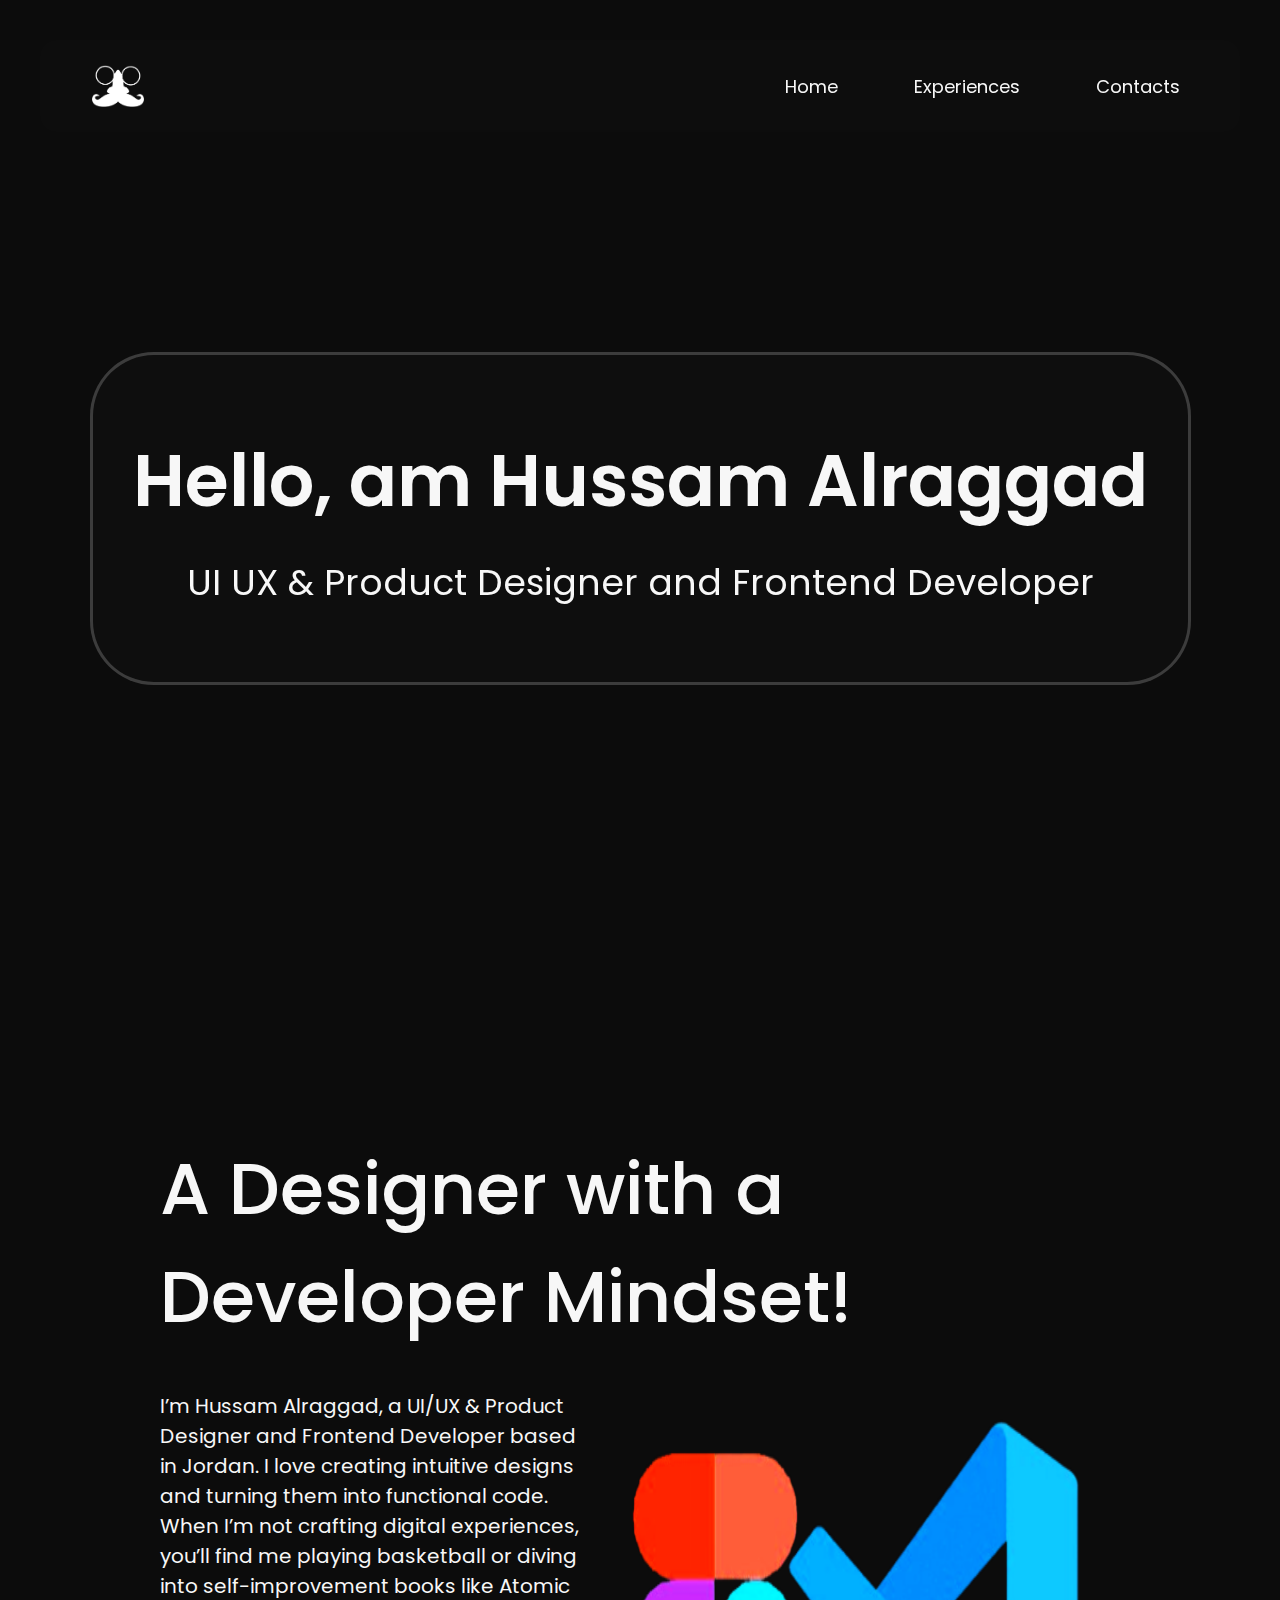
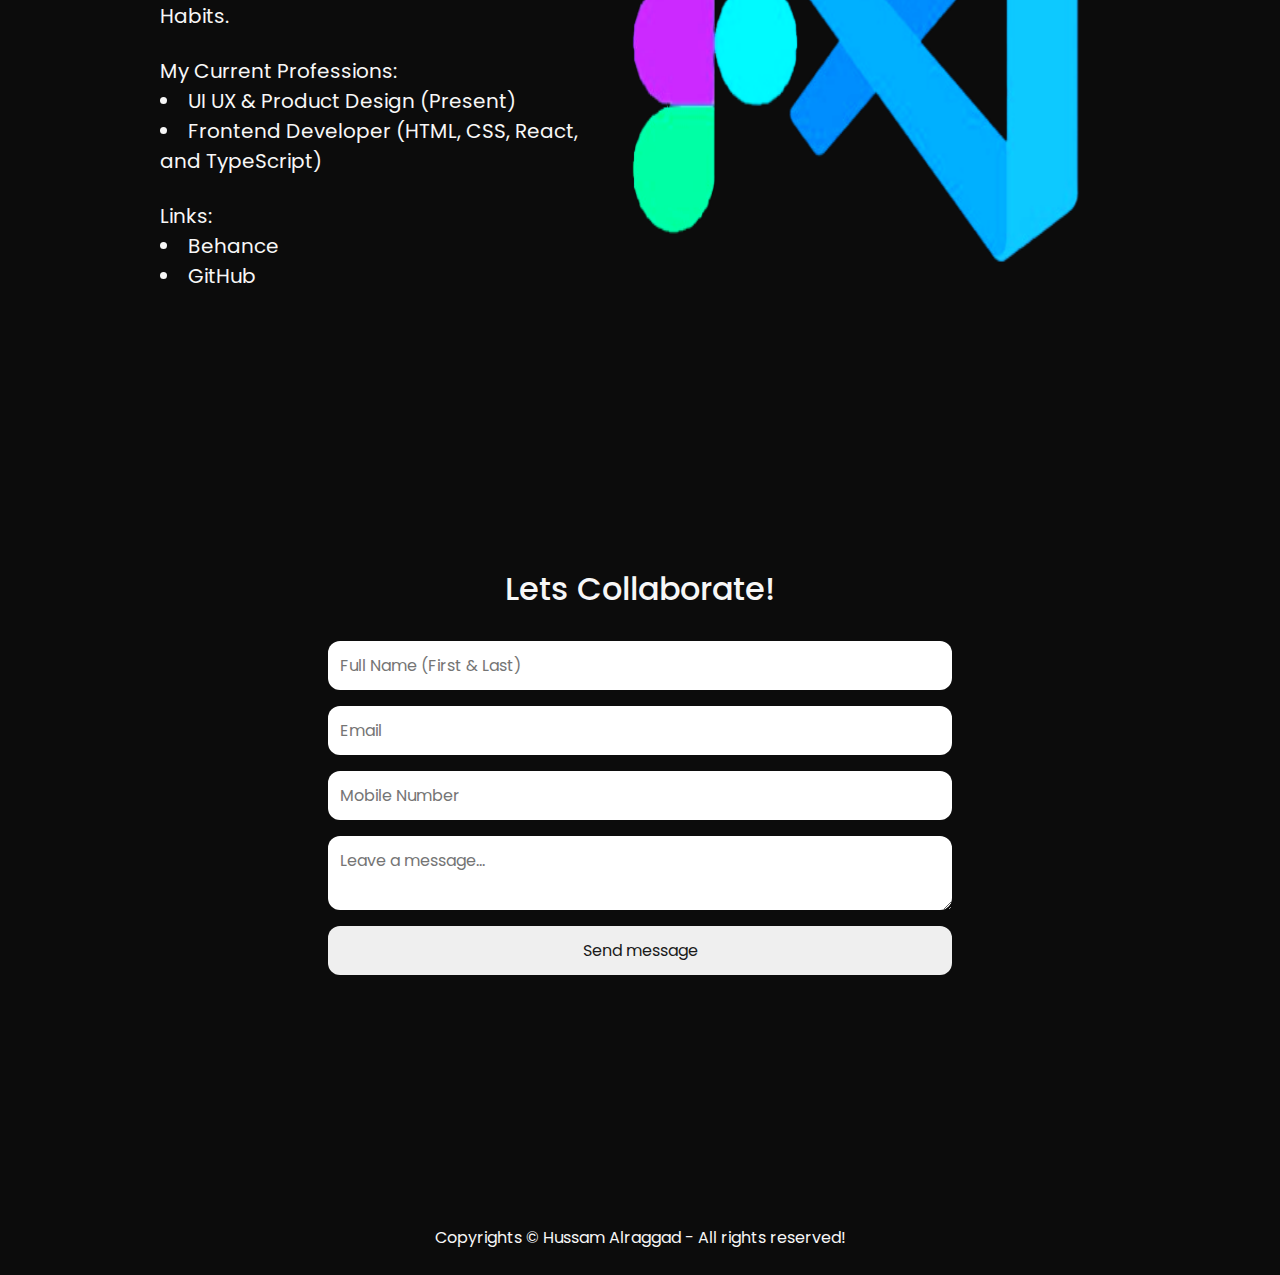
==== commit b9002858: "minor edits" ====
--- a/index.html
+++ b/index.html
@@ -5,8 +5,9 @@
     <meta name="viewport" content="width=device-width, initial-scale=1.0" />
     <link rel="stylesheet" href="css/MainStyles.css" />
     <link rel="stylesheet" href="css/index.css" />
-    <script src="contactForm.js"></script>
-
+    <script src="https://cdn.emailjs.com/dist/email.min.js"></script>
+    <script>emailjs.init("yoR6VzU0SdiKoQTjg");</script>
+    <script defer src="JS\ContactsFormHandler.js"></script>
     <title>Home Page</title>
   </head>
 
@@ -26,11 +27,10 @@
           alt="Person"
           class="Person"
         /> -->
-        <div class="HeroBody double-stroke-border">
+        <div class="HeroBody">
           <h1 class="HeroHeader">Hello, am Hussam Alraggad</h1>
-          <h2 class="Slogan">UI UX & Product Designer & Frontend Developer</h2>
+          <h2 class="Slogan">UI UX & Product Designer and Frontend Developer</h2>
         </div>
-        
       </section>
       <section class="Section About">
         <h3>A Designer with a Developer Mindset!</h3>
@@ -96,7 +96,7 @@
             id=""
             required
           ></textarea>
-          <button title="submit" type="button" id="responseMessage">
+          <button title="submit" type="submit" id="responseMessage">
             Send message
           </button>
         </form>
--- a/css/index.css
+++ b/css/index.css
@@ -31,7 +31,6 @@
     background: rgba(247, 247, 247, 0.01);
     backdrop-filter: blur(16px);
     padding: 72px 40px;
-    animation: fadeInSlide 2s ease-in;
   }
 
   .Person {
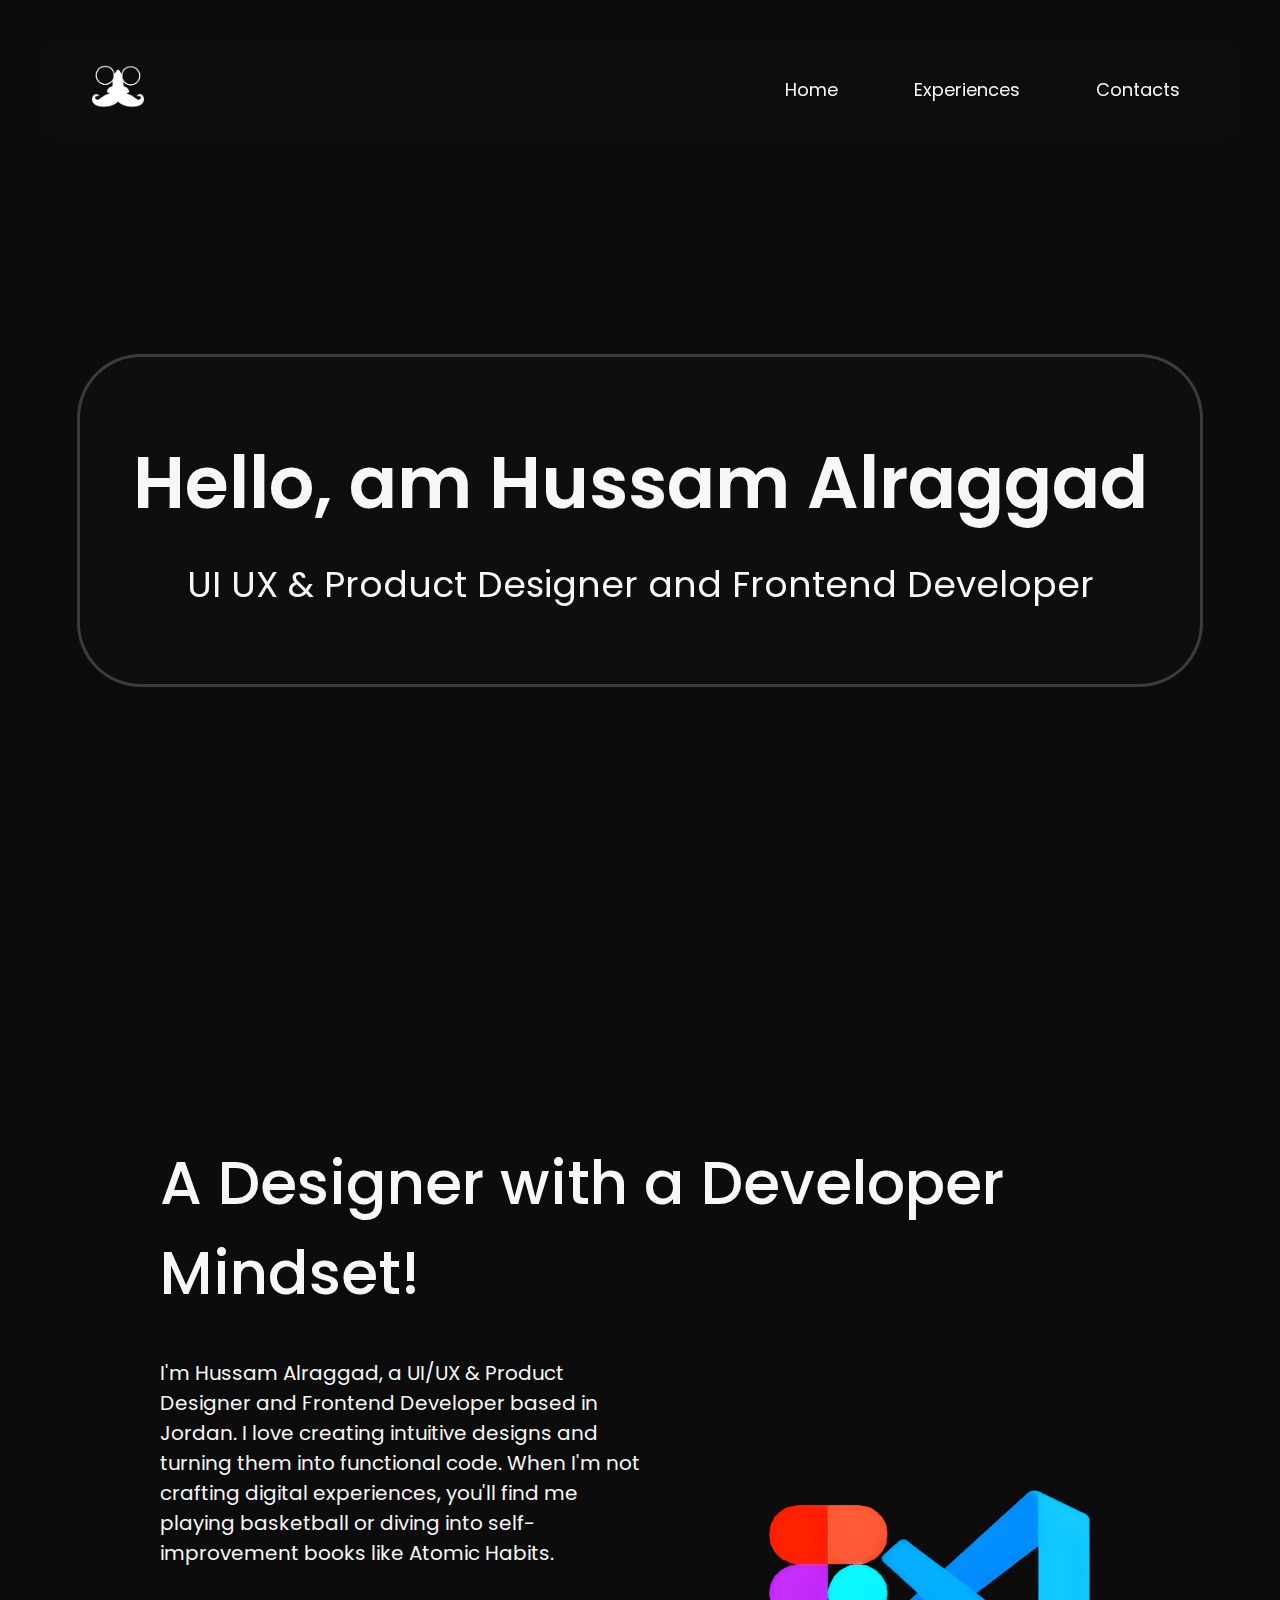
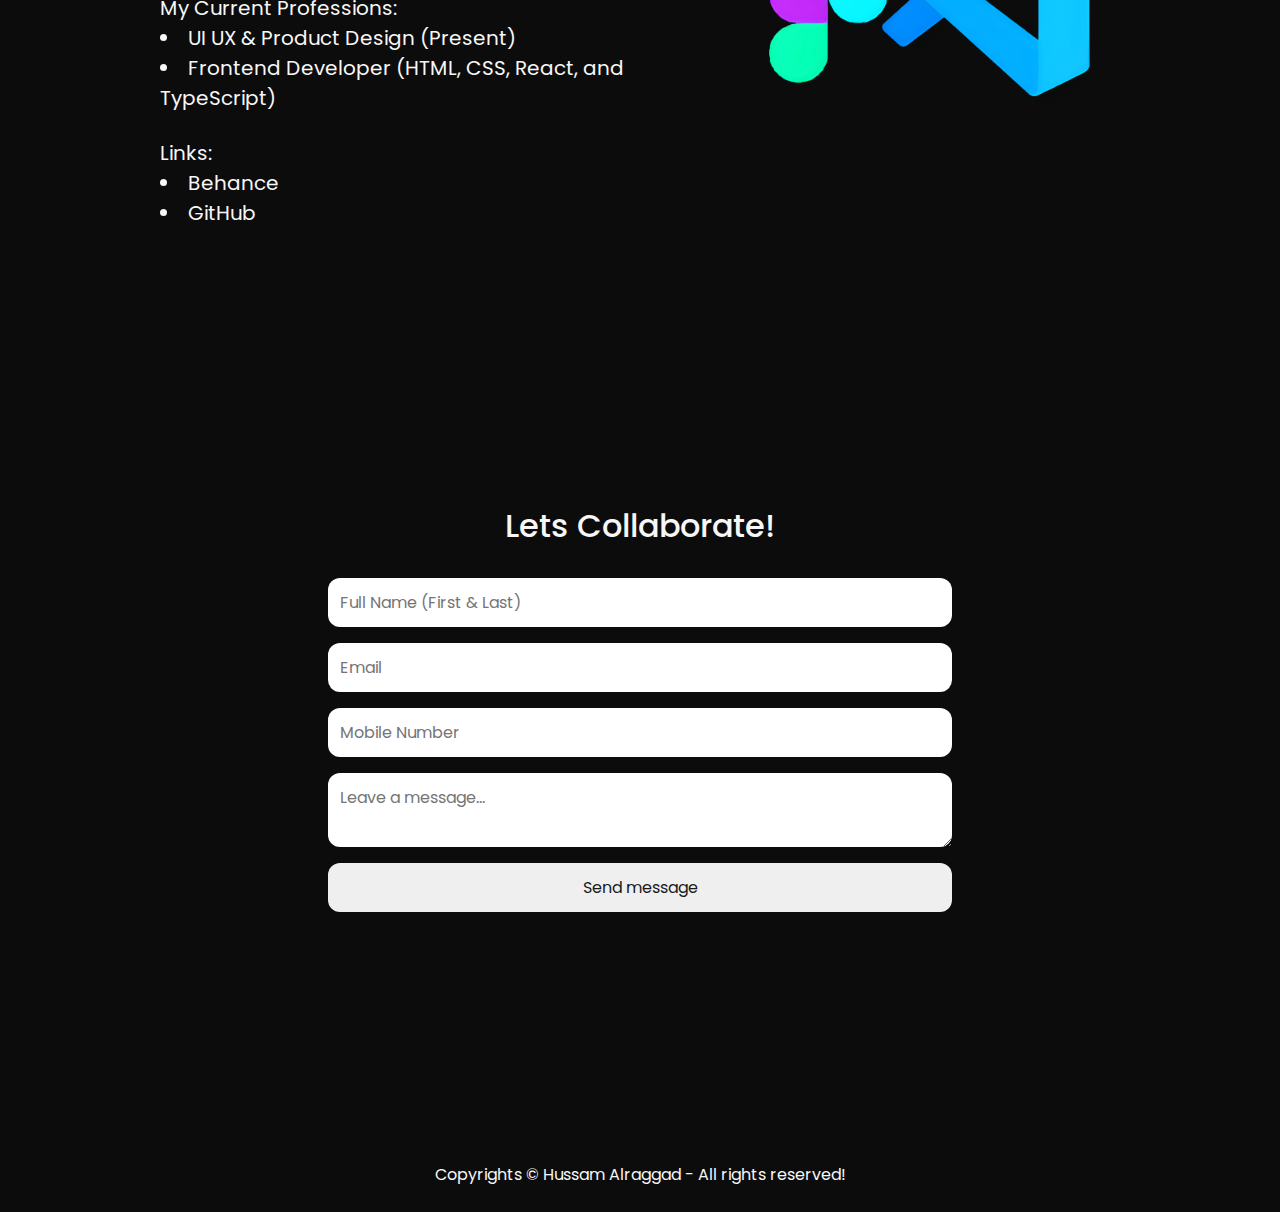
==== commit ee906bde: "Edit: Code enhancements" ====
--- a/index.html
+++ b/index.html
@@ -6,16 +6,20 @@
     <link rel="stylesheet" href="css/MainStyles.css" />
     <link rel="stylesheet" href="css/index.css" />
     <script src="https://cdn.emailjs.com/dist/email.min.js"></script>
-    <script>emailjs.init("yoR6VzU0SdiKoQTjg");</script>
+    <script>
+      emailjs.init("yoR6VzU0SdiKoQTjg");
+    </script>
     <script defer src="JS\ContactsFormHandler.js"></script>
     <title>Home Page</title>
   </head>
 
   <body>
     <nav>
-      <img src="assets\PersonalLogoSolidWhite-Transparent.png" alt="Logo" />
+      <a href="index.html">
+        <img src="assets\PersonalLogoSolidWhite-Transparent.png" alt="Logo" />
+      </a>
       <section>
-        <a href="">Home</a>
+        <a href="index.html">Home</a>
         <a href="">Experiences</a>
         <a href="">Contacts</a>
       </section>
@@ -29,7 +33,9 @@
         /> -->
         <div class="HeroBody">
           <h1 class="HeroHeader">Hello, am Hussam Alraggad</h1>
-          <h2 class="Slogan">UI UX & Product Designer and Frontend Developer</h2>
+          <h2 class="Slogan">
+            UI UX & Product Designer and Frontend Developer
+          </h2>
         </div>
       </section>
       <section class="Section About">
@@ -37,38 +43,38 @@
         <div class="AboutBody">
           <div class="AboutBodyText">
             <p>
-              I’m Hussam Alraggad, a UI/UX & Product Designer and Frontend
+              I'm Hussam Alraggad, a UI/UX & Product Designer and Frontend
               Developer based in Jordan. I love creating intuitive designs and
-              turning them into functional code. When I’m not crafting digital
-              experiences, you’ll find me playing basketball or diving into
+              turning them into functional code. When I'm not crafting digital
+              experiences, you'll find me playing basketball or diving into
               self-improvement books like Atomic Habits.
             </p>
             <br />
-            <p>
-              My Current Professions:
-              <ul>
-                <li>UI UX & Product Design (Present)</li>
-                <li>Frontend Developer (HTML, CSS, React, and TypeScript)</li>
-              </ul>
-            </p>
+            <p>My Current Professions:</p>
+            <ul>
+              <li>UI UX & Product Design (Present)</li>
+              <li>Frontend Developer (HTML, CSS, React, and TypeScript)</li>
+            </ul>
             <br />
-            <p>
-              Links:
-              <ul>
-                <li>
-                  <a
+            <p>Links:</p>
+            <ul>
+              <li>
+                <a
                   href="https://www.behance.net/HussamAlraggad"
                   target="_blank"
+                  rel="noopener"
                   >Behance</a
-                  >
-                </li>
-                <li>
-                  <a href="https://github.com/EngHussam23" target="_blank"
+                >
+              </li>
+              <li>
+                <a
+                  href="https://github.com/EngHussam23"
+                  target="_blank"
+                  rel="noopener"
                   >GitHub</a
-                  >
-                </li>
-              </ul>
-            </p>
+                >
+              </li>
+            </ul>
           </div>
           <img src="/assets/Figma&VsCode2.png" alt="About" class="AboutImg" />
         </div>
@@ -103,7 +109,11 @@
       </section>
     </main>
     <footer>
-      <a href="https://www.linkedin.com/in/hussam-al-raggad" target="_blank">
+      <a
+        href="https://www.linkedin.com/in/hussam-al-raggad"
+        target="_blank"
+        rel="noopener"
+      >
         Copyrights &copy; Hussam Alraggad - All rights reserved!
       </a>
     </footer>
--- a/css/index.css
+++ b/css/index.css
@@ -13,8 +13,11 @@
   display: flex;
   flex-direction: column;
   align-items: center;
+  justify-content: center;
   gap: 52px;
-  padding: 20vh 32px;
+  padding: 0;
+  width: calc(100vw - 80px);
+  height: calc(100vh - 204px);
   background-image: url("/assets/Lake.jpg");
   background-size: cover;
   background-repeat: no-repeat;
@@ -29,8 +32,10 @@
     border-radius: 64px;
     border: 3px solid rgba(247, 247, 247, 0.2);
     background: rgba(247, 247, 247, 0.01);
+    -webkit-backdrop-filter: blur(10px);
     backdrop-filter: blur(16px);
-    padding: 72px 40px;
+    padding: 72px 0;
+    width: calc(100vw - 160px);
   }
 
   .Person {
@@ -62,11 +67,12 @@
   /* align-items: center; */
   gap: 40px;
   img {
-    width: 600px;
+    height: fit-content;
+    width: 40%;
     border-radius: 16px;
   }
   h3 {
-    font-size: 72px;
+    font-size: 60px;
     font-weight: 500;
   }
 }
@@ -74,6 +80,7 @@
 .AboutBody {
   display: flex;
   justify-content: space-between;
+  align-items: center;
   list-style: inside;
 }
 
